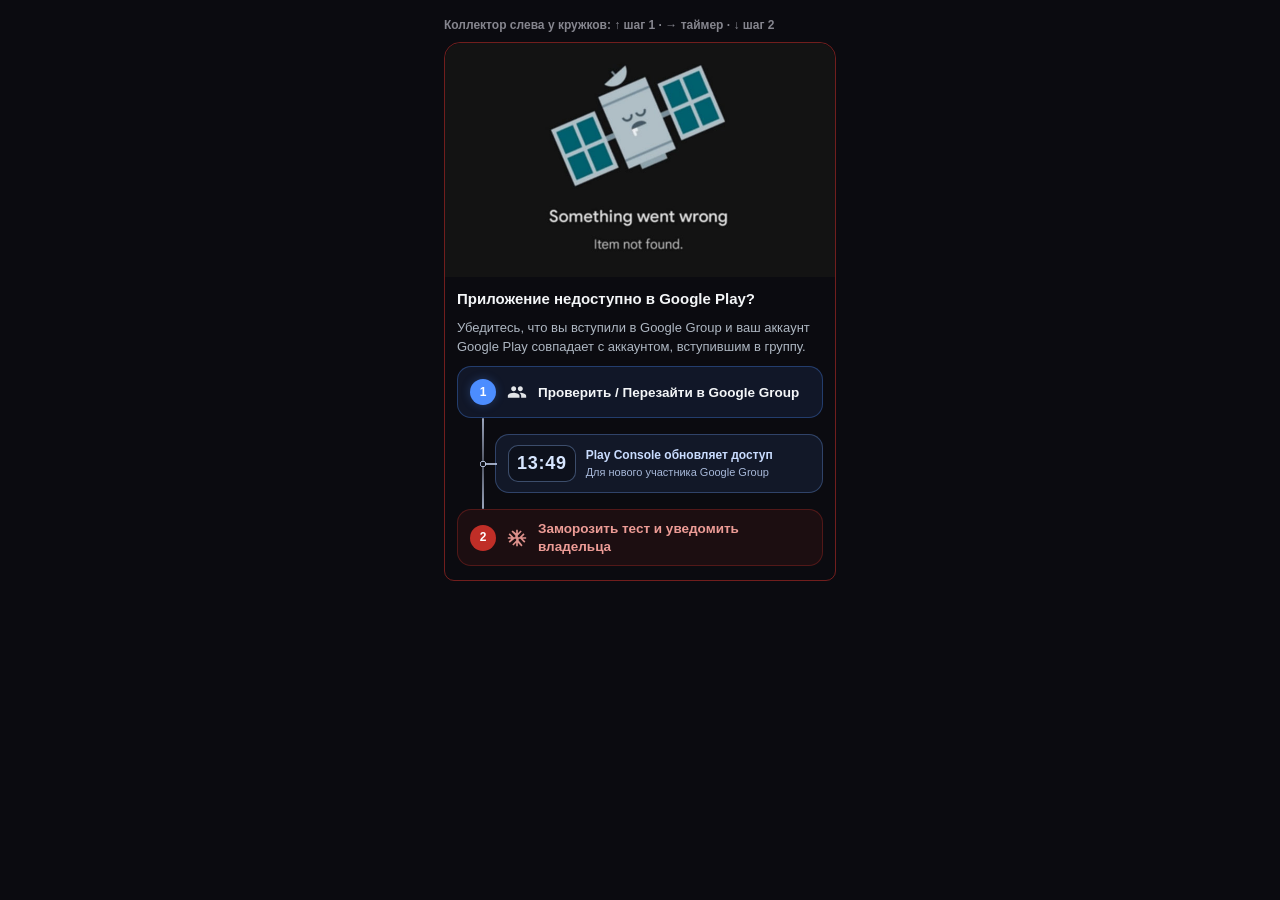
==== _preview-access-rail.html @ 0bf1c8b8 "убрали баг ошибки доступа платки. Механика заморозки не изменилась: кнопку по-прежнему можно нажать," ====
<!DOCTYPE html>
<html lang="ru">
<head>
<meta charset="utf-8">
<meta name="viewport" content="width=device-width, initial-scale=1">
<title>Access rail — collector</title>
<link rel="stylesheet" href="./css/tokens.css">
<link rel="stylesheet" href="./css/base.css">
<link rel="stylesheet" href="./styles.css">
<link rel="stylesheet" href="./css/default-group.css?v=20261126-apstep-collector-v1">
<style>
  :root { color-scheme: dark; }
  body {
    margin: 0;
    padding: 18px 14px 40px;
    background: #0b0b10;
    color: var(--text-color, #f2f2f7);
    font-family: -apple-system, BlinkMacSystemFont, "Segoe UI", Roboto, sans-serif;
  }
  .frame { width: min(392px, 100%); margin: 0 auto; }
  .caption {
    margin: 0 0 10px;
    color: rgba(235, 235, 245, 0.55);
    font-size: 12px;
    font-weight: 600;
  }
  .access-problem-panel {
    max-height: none !important;
    opacity: 1 !important;
    pointer-events: auto !important;
    margin-top: 0 !important;
    border-color: rgba(255, 59, 48, 0.42) !important;
  }
</style>
</head>
<body>
  <div class="frame">
    <p class="caption">Коллектор слева у кружков: ↑ шаг 1 · → таймер · ↓ шаг 2</p>
    <div class="access-problem-panel is-open">
      <img class="access-problem-panel__image" src="./images/SomethingWentWrong.jpg" alt="">
      <div class="access-problem-panel__body">
        <div class="access-problem-panel__title">Приложение недоступно в Google Play?</div>
        <div class="access-problem-panel__hint">Убедитесь, что вы вступили в Google Group и ваш аккаунт Google Play совпадает с аккаунтом, вступившим в группу.</div>
        <div class="apstep-flow">
          <div class="apstep">
            <button type="button" class="apstep__row apstep__row--group">
              <span class="apstep__num">1</span>
              <span class="apstep__glyph" aria-hidden="true">
                <svg class="apstep__icon" viewBox="0 0 24 24"><path fill="currentColor" d="M16 11c1.66 0 2.99-1.34 2.99-3S17.66 5 16 5s-3 1.34-3 3 1.34 3 3 3zm-8 0c1.66 0 2.99-1.34 2.99-3S9.66 5 8 5 5 6.34 5 8s1.34 3 3 3zm0 2c-2.33 0-7 1.17-7 3.5V19h14v-2.5c0-2.33-4.67-3.5-7-3.5zm8 0c-.29 0-.62.02-.97.05 1.16.84 1.97 1.97 1.97 3.45V19h6v-2.5c0-2.33-4.67-3.5-7-3.5z"/></svg>
              </span>
              <span class="apstep__label">Проверить / Перезайти в Google Group</span>
            </button>
          </div>
          <div class="access-problem-wait">
            <div class="access-problem-wait__clock">13:49</div>
            <div class="access-problem-wait__copy">
              <strong>Play Console обновляет доступ</strong>
              <span>Для нового участника Google Group</span>
            </div>
          </div>
          <div class="apstep">
            <button type="button" class="apstep__row apstep__row--freeze">
              <span class="apstep__num">2</span>
              <span class="apstep__glyph" aria-hidden="true">
                <svg class="apstep__icon" viewBox="0 0 24 24"><path fill="currentColor" d="M22 11h-4.17l3.24-3.24-1.41-1.42L15 11h-2V9l4.66-4.66-1.42-1.41L13 6.17V2h-2v4.17L6.76 2.93 5.34 4.34 10 9v2H8L3.34 6.34 1.93 7.76 5.17 11H1v2h4.17l-3.24 3.24 1.41 1.42L9 13h2v2l-4.66 4.66 1.42 1.41L11 17.83V22h2v-4.17l4.24 4.24 1.42-1.41L14 15v-2h2l4.66 4.66 1.41-1.42L18.83 13H23v-2z"/></svg>
              </span>
              <span class="apstep__label">Заморозить тест и уведомить владельца</span>
            </button>
          </div>
        </div>
      </div>
    </div>
  </div>
</body>
</html>
---- css/tokens.css ----
:root {
    color-scheme: dark;

    /* =========================================================
       MODERN PREMIUM — SEMANTIC TOKEN LAYER (single source of truth)
       Step 1: tokens only. Components still consume legacy aliases
       (defined at the bottom of this block) and migrate gradually.
       ========================================================= */

    /* --- Neutral base: backgrounds & elevation --- */
    --bg-app: #0E1116;          /* root background (body, overlays base) */
    --bg-surface-1: #161A21;    /* default cards / panels / list items */
    --bg-surface-2: #1D222B;    /* raised: modals, inputs, popovers, sheets */
    --bg-surface-3: #262C37;    /* highest: dropdowns, active/hover rows */
    --bg-nav: #10131A;          /* bottom nav (subtly below app bg) */
    --bg-surface-muted: rgba(142, 142, 147, 0.12);  /* muted grey surface for controls, card headers, disabled states */

    /* --- Borders --- */
    --border-subtle: rgba(255, 255, 255, 0.07);  /* hairlines, dividers */
    --border-strong: rgba(255, 255, 255, 0.14);  /* inputs, segmented, buttons */

    /* --- Text --- */
    --text-primary: #F4F6F8;    /* titles, key values */
    --text-secondary: #AEB7C2;  /* body, descriptions */
    --text-tertiary: #717C89;   /* meta, captions, placeholders, disabled */
    --text-on-accent: #FFFFFF;  /* text/icon on filled accent/status */
    --text-on-warning: #0E1116; /* dark text on bright warning fill */

    /* --- Accent: the single action color --- */
    --accent-primary: #4C8DFF;
    --accent-primary-hover: #3B7BEF;
    --accent-primary-surface: rgba(76, 141, 255, 0.12); /* tinted action zones */
    --accent-primary-border: rgba(76, 141, 255, 0.24);

    /* --- Status: success (positive / complete / safe) --- */
    --success: #30D158;
    --success-surface: rgba(48, 209, 88, 0.12);
    --success-border: rgba(48, 209, 88, 0.24);

    /* --- Status: warning (attention / time pressure / grant & reward) --- */
    --warning: #FFB020;
    --warning-surface: rgba(255, 176, 32, 0.12);
    --warning-border: rgba(255, 176, 32, 0.24);

    /* --- Status: danger (destructive / blocked / late / error) --- */
    --danger: #FF5A5F;
    --danger-surface: rgba(255, 90, 95, 0.12);
    --danger-border: rgba(255, 90, 95, 0.24);

    /* --- Extended meaning: security (protection / reliability / trust ONLY) --- */
    --security: #38B6E6;
    --security-surface: rgba(56, 182, 230, 0.12);
    --security-border: rgba(56, 182, 230, 0.24);

    /* --- Extended meaning: reward (contracts / economy / $BUST ONLY) --- */
    --reward: #A07BFF;
    --reward-hover: #8B68F0;
    --reward-surface: rgba(160, 123, 255, 0.12);
    --reward-border: rgba(160, 123, 255, 0.24);

    /* --- Extended meaning: info-alt (external tracking / source / secondary info ONLY) --- */
    --info-alt: #2DD4BF;
    --info-alt-surface: rgba(45, 212, 191, 0.12);
    --info-alt-border: rgba(45, 212, 191, 0.24);

    /* =========================================================
       LEGACY ALIASES — TEMPORARY.
       Keep existing component styles working while they migrate
       to the semantic tokens above. Remove after migration (step 6).
       ========================================================= */
    --bg-color: var(--bg-app);
    --text-color: var(--text-primary);
    --hint-color: var(--text-secondary);
    --link-color: var(--accent-primary);
    --button-color: var(--accent-primary);
    --button-text-color: var(--text-on-accent);
    --secondary-bg-color: var(--bg-surface-1);
    --nav-bg-color: var(--bg-nav);
    --border-color: var(--border-strong);

    --success-color: var(--success);
    --warning-color: var(--warning);
    --warning-text-color: var(--text-on-warning);

    /* Previously phantom (referenced but never defined) — now resolved */
    /* tune 1: map to border-strong (not accent) so .horizontal-card keeps a
       neutral edge instead of a surprise blue outline until component cleanup */
    --accent-color: var(--border-strong);
    --card-bg: var(--bg-surface-1);
    --destructive-color: var(--danger);

    /* =========================================================
       PROJECT-CARD STAGE ALIASES (aliases over role tokens)
       Stage colors are maximally distinct: green / cyan-blue / amber
       ========================================================= */
    --stage-active:           var(--success);
    --stage-active-surface:   var(--success-surface);
    --stage-active-border:    var(--success-border);

    --stage-protection:         var(--security);
    --stage-protection-surface: var(--security-surface);
    --stage-protection-border:  var(--security-border);

    --stage-buffer:           var(--warning);
    --stage-buffer-surface:   var(--warning-surface);
    --stage-buffer-border:    var(--warning-border);
}
---- css/base.css ----
* {
    box-sizing: border-box;
    -webkit-tap-highlight-color: transparent;
}

body {
    font-family: -apple-system, BlinkMacSystemFont, 'Segoe UI', Roboto, Helvetica, Arial, sans-serif;
    background-color: var(--bg-color);
    color: var(--text-color);
    margin: 0;
    padding: 0;
    padding-bottom: calc(80px + env(safe-area-inset-bottom, 0px));
    overflow-x: hidden;
}

h1, h2, h3 { margin: 0 0 12px 0; }
p { margin: 0 0 12px 0; color: var(--hint-color); font-size: 14px; }

.container { padding: 16px; }
.tab-content { display: none; animation: fadeIn 0.3s ease; }
.tab-content.active { display: block; }

.visually-hidden {
    position: absolute;
    width: 1px;
    height: 1px;
    padding: 0;
    margin: -1px;
    overflow: hidden;
    clip: rect(0, 0, 0, 0);
    white-space: nowrap;
    border: 0;
}

@keyframes fadeIn {
    from { opacity: 0; transform: translateY(10px); }
    to { opacity: 1; transform: translateY(0); }
}
/* Google Translate suppression */
.goog-te-banner-frame.skiptranslate,
iframe.skiptranslate,
#goog-gt-tt,
.goog-tooltip,
.goog-text-highlight {
    display: none !important;
}
.goog-text-highlight {
    background-color: transparent !important;
    box-shadow: none !important;
}
body {
    position: relative !important;
    top: 0 !important;
}
html {
    top: 0 !important;
}
.goog-te-gadget-simple { display: none !important; }

/* Aggressive Google Translate suppression */
.goog-te-gadget,
.goog-te-banner,
.goog-te-balloon-frame,
.goog-te-menu-frame,
#goog-gt-votingDiv,
#goog-gt-votingPane,
div[id^="goog-gt-"],
div[class*="goog-te-"],
iframe.goog-te-banner-frame,
.VIpgJd-ZVi9od-ORHb-OEVmcd,
.VIpgJd-ZVi9od-aZ2wEe-wOHMyf {
    display: none !important;
    visibility: hidden !important;
    height: 0 !important;
    width: 0 !important;
    overflow: hidden !important;
    position: absolute !important;
    pointer-events: none !important;
}

.goog-logo-link { display: none !important; }
---- styles.css ----
.card {
    background: rgba(28, 28, 30, 0.6);
    backdrop-filter: blur(16px);
    -webkit-backdrop-filter: blur(16px);
    border: 1px solid var(--border-subtle);
    box-shadow: 0 8px 32px rgba(0, 0, 0, 0.2);
    border-radius: 16px;
    padding: 16px;
    margin-bottom: 16px;
    transition: all 0.4s cubic-bezier(0.25, 0.8, 0.25, 1);
    transform-origin: top center;
    opacity: 1;
    position: relative;
    overflow: hidden;
}

.card.removing {
    pointer-events: none;
}

/* ── Clean, smooth card exit ── */
.card.card-exit-collapsing {
    pointer-events: none;
    overflow: hidden;
    transition: max-height 0.32s cubic-bezier(0.2, 0, 0, 1),
                opacity 0.28s ease,
                transform 0.32s cubic-bezier(0.2, 0, 0, 1),
                margin-bottom 0.32s cubic-bezier(0.2, 0, 0, 1),
                padding-top 0.32s cubic-bezier(0.2, 0, 0, 1),
                padding-bottom 0.32s cubic-bezier(0.2, 0, 0, 1),
                border-width 0.32s cubic-bezier(0.2, 0, 0, 1);
}

.card.card-exit-collapsed {
    opacity: 0;
    transform: scale(0.97) translateY(-4px);
    max-height: 0 !important;
    margin-bottom: 0 !important;
    padding-top: 0 !important;
    padding-bottom: 0 !important;
    border-width: 0 !important;
}

.card-header {
    display: flex;
    align-items: center;
    padding: 10px 12px;
    border-radius: 12px;
    background: var(--bg-surface-muted);
    margin-bottom: 12px;
    min-width: 0;
}

.card.card-inactive .card-header .avatar,
.card.card-inactive .card-header .card-info,
.card.card-inactive .card-header .project-header-actions {
    opacity: 0.5;
    filter: grayscale(100%);
}

.project-header-actions {
    margin-left: auto;
    display: flex;
    align-items: center;
    position: relative;
    gap: 8px;
    flex-shrink: 0;
}

.project-icon-btn {
    width: 36px;
    height: 36px;
    font-size: 16px;
    border: none;
    border-radius: 10px;
    cursor: pointer;
    display: inline-flex;
    align-items: center;
    justify-content: center;
    background: transparent;
}

.project-icon-btn__glyph {
    width: 20px;
    height: 20px;
    display: block;
    color: var(--text-tertiary);
    transition: color 0.16s ease, transform 0.16s ease;
}

.project-icon-btn:active .project-icon-btn__glyph {
    color: var(--text-secondary);
    transform: rotate(32deg);
}

.project-icon-btn.eye-on {
    background: var(--success-surface);
    color: var(--success);
}

.project-icon-btn.eye-off {
    background: var(--bg-surface-muted);
    color: var(--hint-color);
}

.project-icon-btn.eye-locked {
    background: var(--danger-surface);
    color: var(--danger);
}

.avatar {
    width: 48px;
    height: 48px;
    border-radius: 50%;
    display: flex;
    align-items: center;
    justify-content: center;
    font-size: 20px;
    font-weight: bold;
    color: white;
    margin-right: 12px;
    flex-shrink: 0;
}

.card-info {
    flex: 1 1 0%;
    min-width: 0;
    overflow: hidden;
}

.card-title {
    font-size: 16px;
    font-weight: 600;
    min-width: 0;
    max-width: 100%;
    white-space: nowrap;
    overflow: hidden;
    text-overflow: ellipsis;
}

.card-subtitle {
    font-size: 13px;
    color: var(--hint-color);
    min-width: 0;
    max-width: 100%;
    white-space: nowrap;
    overflow: hidden;
    text-overflow: ellipsis;
    margin-top: 2px;
}

.card-subtitle--chips {
    display: flex;
    align-items: center;
    gap: 6px;
    flex-wrap: wrap;
    white-space: normal;
    overflow: visible;
    text-overflow: unset;
}

.pc-subtitle-flags {
    font-size: 11px;
    font-weight: 500;
    color: var(--text-tertiary, var(--hint-color));
    opacity: 0.62;
}

.pc-subtitle-chips {
    display: inline-flex;
    flex-wrap: wrap;
    align-items: center;
    gap: 6px;
    max-width: 100%;
}

.pc-subtitle-chip {
    display: inline-flex;
    align-items: center;
    gap: 5px;
    max-width: 100%;
    padding: 3px 8px;
    border-radius: 999px;
    font-size: 11px;
    font-weight: 600;
    line-height: 1.25;
    color: var(--text-secondary, #AEB7C2);
    background: rgba(255, 255, 255, 0.04);
    border: 1px solid rgba(255, 255, 255, 0.09);
    white-space: nowrap;
}

.pc-subtitle-chip__label {
    color: var(--text-tertiary, #717C89);
    font-weight: 600;
}

.pc-subtitle-chip__state {
    display: inline-flex;
    align-items: center;
    justify-content: center;
    min-width: 0;
    padding: 0;
    margin: 0;
    border: 0;
    background: transparent;
    color: #c9d3e3;
    font: inherit;
    font-weight: 750;
    line-height: 1.2;
    appearance: none;
    -webkit-appearance: none;
}

.pc-subtitle-chip--reviews {
    appearance: none;
    -webkit-appearance: none;
}

button.pc-subtitle-chip--reviews {
    font: inherit;
    margin: 0;
    min-height: 0;
    cursor: pointer;
}

button.pc-subtitle-chip--reviews:active {
    transform: scale(0.97);
}

.pc-subtitle-chip--reviews.is-on {
    border-color: rgba(76, 141, 255, 0.22);
    background: rgba(76, 141, 255, 0.07);
}

.pc-subtitle-chip--reviews.is-on .pc-subtitle-chip__state {
    color: #9fc0ff;
}

.pc-subtitle-chip--reviews.is-off .pc-subtitle-chip__state {
    color: #8b95a5;
}

.pc-subtitle-chip--android {
    border-color: rgba(48, 209, 88, 0.22);
    background: rgba(48, 209, 88, 0.08);
    color: #9fd9b0;
}

.pc-subtitle-chip--email {
    border-color: rgba(255, 159, 10, 0.22);
    background: rgba(255, 159, 10, 0.08);
    color: #f0c48a;
}

.progress-container {
    display: flex;
    align-items: center;
    margin-bottom: 16px;
    font-size: 13px;
    font-family: monospace;
    font-weight: 600;
}

.progress-bar {
    flex-grow: 1;
    height: 8px;
    background-color: var(--bg-surface-muted);
    border-radius: 4px;
    margin-right: 8px;
    overflow: hidden;
}

.progress-fill {
    height: 100%;
    background-color: var(--success-color);
    border-radius: 4px;
    transition: width 0.3s ease;
}

.btn {
    display: flex;
    align-items: center;
    justify-content: center;
    width: 100%;
    padding: 12px;
    border: none;
    border-radius: 12px;
    font-size: 15px;
    font-weight: 600;
    cursor: pointer;
    transition: opacity 0.2s;
    text-decoration: none;
}

.btn:active { opacity: 0.7; }

.btn.is-processing,
.ppc-submit-btn.is-processing {
    display: inline-flex;
    align-items: center;
    justify-content: center;
    gap: 8px;
    pointer-events: none;
    cursor: wait;
    opacity: 1 !important;
}

.btn.is-processing .btn-spinner,
.ppc-submit-btn.is-processing .btn-spinner {
    display: inline-block;
    width: 15px;
    height: 15px;
    border: 2px solid rgba(255, 255, 255, 0.35);
    border-top-color: currentColor;
    border-radius: 50%;
    animation: btnProcessingSpin 0.7s linear infinite;
    flex-shrink: 0;
}

.btn-primary.is-processing .btn-spinner,
.bounty-app-accept-btn.is-processing .btn-spinner {
    border-color: rgba(255, 255, 255, 0.35);
    border-top-color: #fff;
}

.bounty-app-reject-btn.is-processing .btn-spinner {
    border-color: rgba(142, 142, 147, 0.28);
    border-top-color: var(--hint-color, #8e8e93);
}

@keyframes btnProcessingSpin {
    to { transform: rotate(360deg); }
}

@media (prefers-reduced-motion: reduce) {
    .btn-claim-grant.is-processing .btn-spinner,
    .ppc-submit-btn.is-processing .btn-spinner { animation: none; }
}

.btn-primary { background-color: var(--button-color); color: var(--button-text-color); }
.btn-success { background-color: var(--success-color); color: #fff; }
.btn-warning { background-color: var(--warning-color); color: var(--warning-text-color); }

.action-row {
    display: flex;
    gap: 8px;
}

/* Split button for checkin confirm */
.split-btn-group {
    display: flex;
    gap: 0;
    flex: 2;
}
.split-btn-main {
    flex: 1;
    border-radius: 12px 0 0 12px !important;
    border-right: 1px solid rgba(255, 255, 255, 0.2) !important;
}
.split-btn-options {
    width: 48px;
    flex-shrink: 0;
    border-radius: 0 12px 12px 0 !important;
    padding: 0 !important;
    font-size: 18px;
    min-width: 48px;
}

.btn-icon {
    width: 44px;
    height: 44px;
    border-radius: 12px;
    border: none;
    background-color: var(--secondary-bg-color);
    color: var(--text-color);
    display: flex;
    align-items: center;
    justify-content: center;
    font-size: 20px;
    flex-shrink: 0;
    cursor: pointer;
    text-decoration: none;
    border: 1px solid var(--border-strong);
}

.tester-cta-action-btn:hover,

.info-link-text:hover,

.accordion { margin-top: 24px; border-radius: 16px; overflow: hidden; }

#done-section.accordion {
    border: 1px solid var(--border-strong);
    background: var(--bg-surface-muted);
}

.accordion-header {
    padding: 16px;
    background-color: var(--secondary-bg-color);
    font-weight: 600;
    display: flex;
    justify-content: space-between;
    align-items: center;
    cursor: pointer;
    user-select: none;
}

.accordion-content {
    max-height: 0;
    opacity: 0;
    overflow: hidden;
    padding: 0;
    transition: max-height 0.36s ease, opacity 0.28s ease, padding 0.28s ease;
}

.accordion.active .accordion-content {
    max-height: 5000px;
    opacity: 1;
    padding: 0 0 8px 0;
}

/* Done-today can have many tall cards; 5000px was clipping ~17–18th item. */
#done-section.accordion.active {
    overflow: visible;
}

#done-section.accordion.active .accordion-content.done-today-scroll {
    display: flex;
    flex-direction: column;
    gap: 12px;
    padding: 0 0 calc(24px + env(safe-area-inset-bottom, 0px));
    max-height: none;
    overflow: visible;
}

.accordion-icon {
    transition: transform 0.3s;
    font-size: 12px;
    color: var(--hint-color);
}

.accordion.active .accordion-icon { transform: rotate(180deg); }

.bottom-nav {
    position: fixed;
    bottom: 0;
    left: 0;
    right: 0;
    height: 60px;
    background-color: var(--nav-bg-color);
    display: flex;
    border-top: 1px solid var(--border-strong);
    z-index: 100;
    padding-bottom: env(safe-area-inset-bottom);
}

.nav-item {
    flex: 1;
    display: flex;
    flex-direction: column;
    align-items: center;
    justify-content: center;
    color: var(--hint-color);
    cursor: pointer;
    font-size: 12px;
    font-weight: 500;
    transition: color 0.2s;
}

.nav-item.active { color: var(--link-color); }
.nav-icon { font-size: 24px; margin-bottom: 2px; }

.modal-overlay {
    position: fixed;
    top: 0;
    left: 0;
    right: 0;
    bottom: 0;
    background-color: rgba(0, 0, 0, 0.75);
    display: flex;
    align-items: flex-end;
    opacity: 0;
    pointer-events: none;
    transition: opacity 0.3s cubic-bezier(0.25, 0.8, 0.25, 1);
    z-index: 200;
    will-change: opacity;
    -webkit-backface-visibility: hidden;
    backface-visibility: hidden;
}

#email-testing-modal,
#email-warning-modal,
#edit-unsaved-modal,
#email-collect-modal {
    z-index: 9999 !important;
}

.modal-overlay.active {
    opacity: 1;
    pointer-events: all;
    overflow: hidden;
}

.modal-content {
    background-color: var(--bg-color);
    width: 100%;
    border-radius: 24px 24px 0 0;
    padding: 24px 16px;
    transform: translateY(100%) translateZ(0);
    transition: transform 0.3s cubic-bezier(0.25, 0.8, 0.25, 1);
    max-height: 80vh;
    overflow-x: hidden;
    overflow-y: auto;
    overscroll-behavior: contain;
    padding-bottom: calc(80px + env(safe-area-inset-bottom));
    isolation: isolate;
    will-change: transform;
    -webkit-backface-visibility: hidden;
    backface-visibility: hidden;
}

.modal-overlay.active .modal-content { transform: translateY(0) translateZ(0); }

/* Shared bottom-sheet drag handle for sliding modals */
.sheet-handle,
.dossier-sheet-handle,
.icon-picker-sheet__handle,
.package-conflict-modal__handle {
    width: 36px;
    height: 4px;
    border-radius: 2px;
    background: rgba(255, 255, 255, 0.22);
    margin: 0 auto 14px;
    flex-shrink: 0;
}

.modal-content:not(:has(> .sheet-handle)):not(:has(> .dossier-sheet-handle)):not(:has(> .icon-picker-sheet__handle)):not(:has(> .package-conflict-modal__handle))::before {
    content: '';
    display: block;
    width: 36px;
    height: 4px;
    border-radius: 2px;
    background: rgba(255, 255, 255, 0.22);
    margin: 0 auto 14px;
    flex-shrink: 0;
}

/* Non-bottom-sheet overlays should not get a handle */
.centered-popup-overlay .modal-content::before,
.image-zoom-overlay .modal-content::before,
#image-zoom-modal .modal-content::before,
#karma-select-popup .modal-content::before,
.guest-claim-status-modal .modal-content::before,
#project-lifecycle-modal .modal-content::before,
#project-coverage-modal .modal-content::before,
#coverage-screenshot-modal .modal-content::before,
#project-feedback-modal .modal-content::before,
#testing-control-modal .modal-content::before,
#contributor-dossier-modal .modal-content::before,
.pc-dossier-sheet::before,
#screenshot-boost-modal .modal-content::before,
.screenshot-boost-modal .modal-content::before {
    content: none !important;
    display: none !important;
}

/* Centered popups must keep all four rounded corners (modal-content defaults to sheet). */
.centered-popup-overlay .modal-content.centered-popup,
#karma-select-popup .modal-content {
    width: 92%;
    max-width: 420px;
    margin: auto;
    border-radius: 20px;
    padding: 20px;
    padding-bottom: 20px;
    max-height: min(80vh, 640px);
    transform: scale(0.94);
    overflow: hidden;
}

.centered-popup-overlay.active .modal-content.centered-popup,
#karma-select-popup.active .modal-content {
    transform: scale(1);
}

#karma-select-popup,
#karma-select-popup.modal-overlay,
#karma-distribution-modal,
#karma-distribution-modal.modal-overlay {
    z-index: 1200;
}

.form-group { margin-bottom: 20px; }

.form-label {
    display: block;
    margin-bottom: 8px;
    font-size: 15px;
    font-weight: 500;
    color: var(--hint-color);
}

.form-input {
    width: 100%;
    padding: 14px;
    border-radius: 12px;
    border: 1px solid rgba(142, 142, 147, 0.3);
    background-color: var(--bg-surface-muted);
    color: var(--text-color);
    font-size: 16px;
    outline: none;
}

.form-input:focus {
    border-color: var(--link-color);
    background-color: var(--bg-surface-muted);
}

.form-hint {
    font-size: 13px;
    color: var(--hint-color);
    margin-bottom: 8px;
    margin-top: -4px;
    line-height: 1.4;
}

.form-hint.play-link-tip {
    margin-top: 8px;
    margin-bottom: 0;
    display: block;
}

.manual-external-day-shell {
    display: flex;
    flex-direction: column;
    gap: 10px;
}

.manual-external-group-hint {
    margin-top: 8px;
    margin-bottom: 0;
}

.manual-external-day-value {
    align-self: flex-start;
    min-width: 40px;
    padding: 6px 12px;
    border-radius: 999px;
    background: rgba(10, 132, 255, 0.12);
    border: 1px solid rgba(10, 132, 255, 0.28);
    color: var(--text-color);
    font-size: 14px;
    font-weight: 700;
    text-align: center;
}

.manual-external-day-track {
    --manual-external-track-height: 6px;
    --manual-external-thumb-size: 18px;
    position: relative;
    padding: calc((var(--manual-external-thumb-size) - var(--manual-external-track-height)) / 2) 0;
}

.manual-external-day-line {
    position: absolute;
    left: 0;
    right: 0;
    top: 50%;
    height: var(--manual-external-track-height);
    transform: translateY(-50%);
    border-radius: 999px;
    background: linear-gradient(90deg, rgba(10, 132, 255, 0.85), rgba(64, 200, 224, 0.85));
}

.manual-external-day-dots {
    position: absolute;
    left: 2px;
    right: 2px;
    top: 50%;
    transform: translateY(-50%);
    display: flex;
    justify-content: space-between;
    align-items: center;
    pointer-events: none;
}

.manual-external-day-dot {
    width: 8px;
    height: 8px;
    border-radius: 50%;
    background: rgba(255, 255, 255, 0.32);
    box-shadow: 0 0 0 2px rgba(11, 15, 22, 0.32);
}

.manual-external-day-dot.is-active {
    background: #ffffff;
    box-shadow: 0 0 0 2px rgba(10, 132, 255, 0.28);
}

.manual-external-day-range {
    -webkit-appearance: none;
    appearance: none;
    width: 100%;
    height: var(--manual-external-track-height);
    border-radius: 999px;
    background: transparent;
    outline: none;
    position: relative;
    z-index: 1;
}

.manual-external-day-range::-webkit-slider-thumb {
    -webkit-appearance: none;
    appearance: none;
    width: var(--manual-external-thumb-size);
    height: var(--manual-external-thumb-size);
    margin-top: calc((var(--manual-external-thumb-size) - var(--manual-external-track-height)) / -2);
    border-radius: 50%;
    border: 2px solid rgba(10, 132, 255, 0.85);
    background: #fff;
    box-shadow: 0 2px 8px rgba(0, 0, 0, 0.25);
    cursor: pointer;
}

.manual-external-day-range::-moz-range-thumb {
    appearance: none;
    width: var(--manual-external-thumb-size);
    height: var(--manual-external-thumb-size);
    border-radius: 50%;
    border: 2px solid rgba(10, 132, 255, 0.85);
    transform: translateY(calc((var(--manual-external-thumb-size) - var(--manual-external-track-height)) / -2));
    box-sizing: border-box;
    background: #fff;
    box-shadow: 0 2px 8px rgba(0, 0, 0, 0.25);
    cursor: pointer;
}

.manual-external-mutual-block {
    display: flex;
    flex-direction: column;
    gap: 10px;
    padding: 14px;
    border-radius: 16px;
    background: linear-gradient(180deg, var(--border-subtle), var(--border-subtle));
    border: 1px solid var(--border-subtle);
    box-shadow: inset 0 1px 0 var(--border-subtle);
}

.manual-external-check {
    display: flex;
    align-items: flex-start;
    gap: 10px;
    padding: 0;
    border-radius: 0;
    background: transparent;
    border: 0;
    cursor: pointer;
}

.manual-external-check input {
    margin-top: 3px;
}

.manual-external-check-text {
    font-size: 14px;
    line-height: 1.45;
    color: var(--text-color);
}

.manual-external-mutual-note {
    margin: 0;
    padding-left: 30px;
}

#manual-external-linked-project-group {
    margin-bottom: 0;
}

#manual-external-linked-project-group.is-hidden {
    display: none;
}


.manual-external-day-range::-moz-range-track {
    height: var(--manual-external-track-height);
    background: transparent;
    border: none;
}

.manual-external-day-range::-webkit-slider-runnable-track {
    height: var(--manual-external-track-height);
    background: transparent;
    border: none;
}

.manual-external-modal-actions {
    display: flex;
    gap: 8px;
    margin-top: 12px;
}

.manual-external-modal-actions .btn {
    flex: 1 1 0;
}

.copyable-email {
    color: var(--link-color);
    cursor: pointer;
    font-weight: 500;
    transition: opacity 0.2s;
}

.copyable-email:active {
    opacity: 0.6;
}

.zoomable-img {
    cursor: zoom-in;
}

.image-zoom-overlay {
    align-items: center;
    z-index: 10002;
}

.image-zoom-content {
    width: min(96vw, 980px);
    max-height: 92vh;
    border-radius: 16px;
    overflow: hidden;
    background: transparent;
    padding: 0;
    transform: none;
}

.image-zoom-overlay.active .image-zoom-content {
    transform: none;
}

.empty-icon {
    font-size: 48px;
    margin-bottom: 16px;
}

.seg-control {
    display: flex;
    border-radius: 8px;
    overflow: hidden;
    border: 1px solid rgba(142, 142, 147, 0.3);
    margin-bottom: 8px;
}

#group-seg-control,
#edit-group-seg-control {
    gap: 3px;
    padding: 3px;
    border: none;
    border-radius: 10px;
    background: var(--bg-surface-muted);
    overflow: visible;
}

#group-seg-control .seg-btn,
#edit-group-seg-control .seg-btn {
    background: transparent;
    color: rgba(255, 255, 255, 0.55);
    border-radius: 8px;
    box-shadow: none;
}

#group-seg-control .seg-btn.active,
#edit-group-seg-control .seg-btn.active {
    background: var(--border-strong);
    color: var(--text-color);
    box-shadow: 0 1px 4px rgba(0, 0, 0, 0.28);
}

.seg-btn {
    flex: 1;
    padding: 8px;
    border: none;
    font-size: 14px;
    font-weight: 500;
    background: var(--secondary-bg-color);
    color: var(--hint-color);
    cursor: pointer;
    transition: background 0.2s, color 0.2s, box-shadow 0.2s;
    text-align: center;
    border-radius: 8px;
}

.seg-btn.active {
    background: var(--button-color);
    color: var(--button-text-color);
}

body {
    top: 0 !important;
}

.goog-te-banner-frame.skiptranslate,
iframe.skiptranslate,
#goog-gt-tt,
.goog-tooltip,
.goog-text-highlight {
    display: none !important;
}

.goog-text-highlight {
    background-color: transparent !important;
    box-shadow: none !important;
}


/* Aggressive Google Translate suppression */
.goog-te-gadget,
.goog-te-banner,
.goog-logo-link,
.goog-te-balloon-frame,
.goog-te-menu-frame,
#goog-gt-votingDiv,
#goog-gt-votingPane,
div[id^="goog-gt-"],
div[class*="goog-te-"],
iframe.goog-te-banner-frame,
.VIpgJd-ZVi9od-ORHb-OEVmcd,
.VIpgJd-ZVi9od-aZ2wEe-wOHMyf {
    display: none !important;
    visibility: hidden !important;
    height: 0 !important;
    width: 0 !important;
    overflow: hidden !important;
    position: absolute !important;
    pointer-events: none !important;
}

html {
    top: 0 !important;
}

body {
    position: relative !important;
    top: 0 !important;
}

.segmented-control {
    display: flex;
    width: 100%;
    background: var(--border-subtle);
    padding: 4px;
    border-radius: 12px;
    gap: 4px;
}

.segmented-control .seg-btn {
    background: transparent;
    color: var(--hint-color);
}

.segmented-control .seg-btn.active {
    background: var(--button-color);
    color: var(--button-text-color);
    box-shadow: 0 6px 16px rgba(51, 144, 236, 0.25);
}

.form-surface {
    background: var(--bg-surface-muted);
    border: 1px solid var(--border-strong);
    border-radius: 16px;
    padding: 14px;
}

.form-section-title {
    font-size: 14px;
    font-weight: 700;
    margin-bottom: 8px;
    color: var(--text-color);
}

.reveal-panel {
    max-height: 0;
    opacity: 0;
    overflow: hidden;
    transform: translateY(-8px);
    transition: max-height 0.28s ease, opacity 0.2s ease, transform 0.28s ease, margin-bottom 0.28s ease;
    margin-bottom: 0;
}

.reveal-panel.active {
    max-height: 600px;
    opacity: 1;
    transform: translateY(0);
    margin-bottom: 16px;
}

/* ── Progressive disclosure stages (Add Project) ───────────── */
.stage-panel {
    max-height: 0;
    opacity: 0;
    overflow: hidden;
    transform: translateY(-6px);
    transition: max-height 0.65s ease, opacity 0.5s ease, transform 0.65s ease;
}

.stage-panel.active {
    max-height: 4000px;
    opacity: 1;
    transform: translateY(0);
}

/* Email address box + copy */
.setup-email-box {
    display: flex;
    align-items: center;
    gap: 10px;
    background: var(--secondary-bg-color);
    padding: 14px;
    border-radius: 12px;
    border: 1px solid var(--border-strong);
}

.setup-email-address {
    flex: 1;
    font-size: 15px;
    font-weight: 600;
    color: var(--link-color);
    word-break: break-all;
    cursor: pointer;
}

.setup-email-copy {
    width: 40px;
    height: 40px;
    font-size: 18px;
}

.setup-email-copy.is-done {
    color: var(--success);
    background: var(--success-surface);
    border: 1px solid rgba(52, 199, 89, 0.38);
}

.setup-pulse-accent {
    animation: setup-accent-pulse 2s ease-in-out infinite;
}
    max-height: 0;
    opacity: 0;
    overflow: hidden;
    transform: translateY(-4px);
    transition: max-height 0.42s ease, opacity 0.32s ease, transform 0.42s ease;
}

.setup-reveal.is-open {
    max-height: 1200px;
    opacity: 1;
    transform: translateY(0);
}

.setup-note {
    font-size: 13px;
    line-height: 1.5;
    color: var(--text-color);
    background: rgba(255, 204, 0, 0.10);
    border-left: 3px solid var(--warning-color);
    padding: 10px 12px;
    border-radius: 8px;
    margin-top: 10px;
}

.setup-note b { color: var(--text-color); }

/* Play Console CTA + attached guide (visually separate blocks) */
.setup-console-block {
    margin-top: 14px;
    display: flex;
    flex-direction: column;
    gap: 10px;
}

.setup-console-btn {
    width: 100%;
    border-radius: 12px;
    text-align: center;
    display: block;
    box-shadow: 0 6px 16px rgba(51, 144, 236, 0.28);
}

.setup-console-btn.is-opened {
    box-shadow: 0 6px 16px rgba(52, 199, 89, 0.22);
    background: var(--success-surface);
    color: var(--success);
    border: 1px solid rgba(52, 199, 89, 0.36);
}

.setup-guide {
    border: 1px solid rgba(142, 142, 147, 0.22);
    border-radius: 12px;
    background: var(--bg-surface-muted);
    overflow: hidden;
}

.setup-accordion {
    border: none;
}

.setup-accordion-head {
    width: 100%;
    display: flex;
    align-items: center;
    justify-content: space-between;
    gap: 10px;
    background: var(--bg-surface-muted);
    border: none;
    color: var(--link-color);
    font-size: 13px;
    font-weight: 600;
    padding: 12px 14px;
    cursor: pointer;
    text-align: left;
}

.setup-accordion-arrow {
    transition: transform 0.25s ease;
    color: var(--hint-color);
    font-size: 12px;
}

.setup-accordion.open .setup-accordion-arrow {
    transform: rotate(180deg);
}

.setup-accordion-content {
    max-height: 0;
    overflow: hidden;
    opacity: 0;
    transition: max-height 0.55s ease, opacity 0.45s ease;
}

.setup-accordion-panel {
    max-height: 0;
    overflow: hidden;
    opacity: 0;
    transition: max-height 0.55s ease, opacity 0.45s ease;
}

.setup-accordion.open .setup-accordion-content {
    max-height: 3000px;
    opacity: 1;
}

.setup-accordion.open .setup-accordion-panel {
    max-height: 3000px;
    opacity: 1;
}

.group-setup-card {
    margin-top: 8px;
    padding: 14px;
    border-radius: 14px;
    border: 1px solid var(--border-strong);
    background: var(--bg-surface-muted);
}

.group-setup-state0-hint {
    font-size: 13px;
    line-height: 1.45;
    color: var(--text-color);
    margin-bottom: 10px;
}

.group-setup-headline {
    font-size: 14px;
    font-weight: 700;
    color: var(--text-color);
    margin-bottom: 0;
}

.group-setup-subtitle {
    font-size: 12px;
    line-height: 1.35;
    color: var(--hint-color);
    margin-bottom: 10px;
}

.setup-email-row {
    display: flex;
    align-items: center;
    gap: 10px;
}

.group-setup-card .setup-email-row .setup-email-address {
    flex: 1;
    min-width: 0;
    padding: 10px 12px;
    border-radius: 10px;
    background: rgba(0, 0, 0, 0.12);
    border: 1px solid var(--border-strong);
}

.group-setup-card .setup-note {
    margin-top: 12px;
}

.group-setup-card .setup-guide-inline .setup-guide {
    border: none;
    background: transparent;
}

.setup-email-box-inputlike {
    background: rgba(0, 0, 0, 0.16);
    border: 1px solid rgba(142, 142, 147, 0.28);
    border-radius: 12px;
    padding: 10px 10px 10px 12px;
}

.setup-action-row {
    display: flex;
    flex-wrap: nowrap;
    gap: 8px;
    margin-top: 8px;
}

.setup-action-row .btn {
    flex: 1;
    min-height: 40px;
    border-radius: 10px;
    font-size: 13px;
    padding: 8px 10px;
}

.setup-help-btn {
    background-color: var(--secondary-bg-color);
    color: var(--text-color);
    border: 1px solid var(--border-strong);
}

.setup-guide-inline {
    margin-top: 8px;
}

.setup-guide-inline .setup-accordion.open .setup-accordion-content,
.setup-guide-inline .setup-accordion.open .setup-accordion-panel {
    padding-top: 10px;
}

.setup-guide-inline .setup-accordion-head {
    display: none;
}

.custom-group-meta {
    display: flex;
    align-items: center;
    gap: 8px;
    margin-bottom: 8px;
}

.setup-step-badge {
    display: inline-flex;
    align-items: center;
    justify-content: center;
    height: 24px;
    padding: 0 10px;
    border-radius: 999px;
    font-size: 11px;
    font-weight: 700;
    color: var(--text-color);
    background: rgba(52, 199, 89, 0.2);
    border: 1px solid rgba(52, 199, 89, 0.35);
}

.setup-checklist {
    opacity: 0.6;
    transition: opacity 0.2s ease;
}

.setup-checklist.unlocked {
    opacity: 1;
}

.setup-checklist.setup-checklist-pulse .checklist-item input[type="checkbox"]:enabled:not(:checked) {
    animation: setup-accent-pulse 2s ease-in-out infinite;
    border-radius: 4px;
    appearance: none;
    -webkit-appearance: none;
    border: 1px solid rgba(255, 255, 255, 0.3);
    background-color: transparent;
    width: 18px;
    height: 18px;
    margin-top: 2px;
    outline: none;
    cursor: pointer;
}
    padding: 12px 14px;
    border-radius: 12px;
    background: rgba(255, 204, 0, 0.12);
    border: 1px solid rgba(255, 204, 0, 0.28);
    color: var(--text-color);
    font-size: 13px;
    line-height: 1.5;
}

.access-view-card {
    border: 1px solid rgba(142, 142, 147, 0.22);
    background: var(--bg-surface-muted);
    border-radius: 14px;
    padding: 12px;
}

.access-view-row {
    display: flex;
    align-items: flex-start;
    justify-content: space-between;
    gap: 10px;
}

.access-view-main {
    min-width: 0;
    flex: 1;
}

.access-view-title {
    font-size: 13px;
    font-weight: 700;
    color: var(--text-color);
}

.access-view-value {
    margin-top: 4px;
    color: var(--link-color);
    font-size: 13px;
    line-height: 1.35;
    word-break: break-all;
}

.access-view-actions {
    flex-shrink: 0;
}

.access-edit-shell {
    margin-top: 2px;
}

.access-edit-cancel {
    width: 100%;
    margin-top: 8px;
    background-color: var(--secondary-bg-color);
    color: var(--text-color);
    border: 1px solid var(--border-strong);
}
    display: flex;
    flex-direction: column;
    gap: 6px;
    padding: 0 14px 16px;
}

.setup-step img {
    width: 100%;
    border-radius: 10px;
    border: 1px solid var(--border-strong);
    background: var(--secondary-bg-color);
    display: block;
}

.setup-step-title {
    font-size: 14px;
    font-weight: 700;
    color: var(--text-color);
}

.setup-step-path {
    font-size: 12px;
    line-height: 1.45;
    color: var(--hint-color);
}

/* Checklist */
.setup-checklist {
    margin-top: 16px;
    display: flex;
    flex-direction: column;
    gap: 12px;
    padding: 14px;
    border-radius: 12px;
    background: var(--bg-surface-muted);
    border: 1px solid var(--border-strong);
}

.setup-checklist-lock {
    font-size: 12px;
    color: var(--hint-color);
    line-height: 1.4;
}

.setup-checklist.unlocked .setup-checklist-lock {
    display: none;
}

.checklist-item input:disabled {
    opacity: 0.4;
    cursor: not-allowed;
}

.checklist-item.is-locked {
    opacity: 0.55;
    cursor: not-allowed;
}

.checklist-item.field-error {
    background: rgba(255, 59, 48, 0.10);
    border-radius: 8px;
    outline: 1px solid rgba(255, 59, 48, 0.5);
    outline-offset: 2px;
}

/* Email mode banner + escape-hatch toggle */
.email-mode-banner {
    display: flex;
    align-items: center;
    justify-content: space-between;
    gap: 8px;
    background: rgba(77, 163, 255, 0.12);
    border: 1px solid rgba(77, 163, 255, 0.3);
    border-radius: 12px;
    padding: 12px 14px;
    margin-top: 12px;
    font-size: 14px;
    font-weight: 600;
    color: var(--text-color);
}

.email-mode-change {
    background: transparent;
    border: none;
    color: var(--link-color);
    font-size: 14px;
    font-weight: 600;
    cursor: pointer;
    flex-shrink: 0;
}

.setup-email-toggle {
    display: block;
    width: 100%;
    margin-top: 16px;
    background: transparent;
    border: none;
    color: var(--hint-color);
    font-size: 13px;
    text-decoration: underline;
    cursor: pointer;
    opacity: 0.75;
    padding: 6px;
}

.setup-email-toggle:active { opacity: 0.5; }

/* Tester email: same box as checkbox, height expands inward */
.add-email-testers-box {
    display: block;
    margin-bottom: 16px;
    overflow: hidden;
    transition: padding 0.35s ease;
}

.add-email-testers-box__toggle {
    margin-bottom: 0;
}

.add-email-testers-expand {
    max-height: 0;
    opacity: 0;
    overflow: hidden;
    padding-left: 30px;
    transition: max-height 0.4s ease, opacity 0.3s ease, margin-top 0.35s ease;
    margin-top: 0;
}

.add-email-testers-box.is-expanded .add-email-testers-expand {
    max-height: 160px;
    opacity: 1;
    margin-top: 12px;
}

.add-email-testers-expand .form-label {
    margin-bottom: 8px;
}

.add-email-testers-expand .form-hint {
    margin-top: 8px;
    margin-bottom: 0;
}

/* Locked Save button + error highlight */
.btn.is-locked {
    opacity: 0.5;
}

.field-error.form-input,
.form-input.field-error {
    border-color: var(--danger) !important;
    background-color: rgba(255, 59, 48, 0.08) !important;
}

.form-inline {
    display: flex;
    gap: 12px;
}

.form-inline .form-group {
    flex: 1;
    min-width: 0;
}

.calc-card {
    margin-top: 12px;
    padding: 12px;
    border-radius: 14px;
    background: linear-gradient(180deg, rgba(51, 144, 236, 0.08), rgba(52, 199, 89, 0.06));
    border: 1px solid rgba(51, 144, 236, 0.16);
}

.calc-title {
    font-size: 13px;
    font-weight: 700;
    color: var(--link-color);
    margin-bottom: 8px;
}

.calc-row {
    display: flex;
    justify-content: space-between;
    align-items: center;
    gap: 12px;
    font-size: 13px;
    padding: 6px 0;
    color: var(--text-color);
}

.calc-row span:last-child {
    font-weight: 700;
    white-space: nowrap;
}

.calc-row.total {
    margin-top: 6px;
    padding-top: 10px;
    border-top: 1px solid var(--border-strong);
    font-size: 14px;
}

.calc-row.muted {
    color: var(--hint-color);
}
    font-size: 12px;
    letter-spacing: 0.2px;
}

input::placeholder,
    position: fixed;
    top: 0;
    left: 0;
    right: 0;
    height: 3px;
    z-index: 1200;
    pointer-events: none;
    background: linear-gradient(90deg, rgba(51,144,236,0), rgba(51,144,236,0.95), rgba(52,199,89,0.85), rgba(51,144,236,0));
    background-size: 220% 100%;
    animation: background-sync-slide 1.15s linear infinite;
    box-shadow: 0 0 16px rgba(51,144,236,0.28);
}

.background-sync-bar.hidden {
    display: none;
}

.nav-icon {
    position: relative;
}

.nav-sync-dot {
    position: absolute;
    top: -2px;
    right: -8px;
    width: 8px;
    height: 8px;
    border-radius: 50%;
    background: var(--success);
    box-shadow: 0 0 0 0 rgba(52,199,89,0.45);
    animation: nav-sync-pulse 1.2s ease-in-out infinite;
}

.nav-sync-dot.hidden {
    display: none;
}
    0% { background-position: 200% 0; }
    100% { background-position: -20% 0; }
}
    text-align: center;
    padding: 32px 16px;
}

.retry-btn {
    display: inline-flex;
    align-items: center;
    gap: 6px;
    padding: 10px 20px;
    border: 1px solid rgba(142, 142, 147, 0.3);
    border-radius: 12px;
    background: var(--secondary-bg-color);
    color: var(--text-color);
    font-size: 15px;
    font-weight: 500;
    cursor: pointer;
}

.retry-btn:active { opacity: 0.7; }

.earn-chip-row {
    display: flex;
    flex-wrap: wrap;
    gap: 8px;
}

.karma-how-list {
    display: flex;
    flex-direction: column;
    gap: 2px;
}

.karma-why-list {
    display: flex;
    flex-direction: column;
    gap: 8px;
    margin: 0;
    padding-left: 18px;
    font-size: 13px;
    line-height: 1.5;
    color: var(--hint-color);
}

.karma-how-group {
    margin: 10px 0 4px;
    font-size: 13px;
    font-weight: 700;
    color: var(--text-color);
}

.karma-how-group:first-child {
    margin-top: 0;
}

.karma-how-row {
    display: flex;
    align-items: flex-start;
    justify-content: space-between;
    gap: 12px;
    font-size: 13px;
    line-height: 1.45;
    color: var(--hint-color);
}

.karma-how-row__label {
    min-width: 0;
    flex: 1;
}

.karma-how-row__value {
    display: inline-flex;
    align-items: center;
    justify-content: flex-end;
    flex: 0 0 auto;
    gap: 4px;
    font-weight: 700;
    color: var(--text-color);
    white-space: nowrap;
}

.karma-how-row__value .karma-yin-icon,
#karma-stats-list .karma-yin-icon {
    margin-left: 2px;
}

.chip-scroll {
    display: flex;
    gap: 8px;
    overflow-x: auto;
    padding: 8px 0;
    -webkit-overflow-scrolling: touch;
    scrollbar-width: none;
}

.chip-scroll::-webkit-scrollbar { display: none; }

.chip {
    flex-shrink: 0;
    padding: 8px 16px;
    border-radius: 20px;
    font-size: 14px;
    background: var(--bg-surface-muted);
    color: var(--text-color);
    cursor: pointer;
    white-space: nowrap;
    border: none;
}

.chip:active { opacity: 0.7; }

.meta-chip {
    display: inline-flex;
    align-items: center;
    gap: 4px;
    padding: 6px 12px;
    border-radius: 16px;
    font-size: 13px;
    font-weight: 600;
    cursor: pointer;
    white-space: nowrap;
    background: var(--bg-surface-muted);
    color: var(--hint-color);
    border: none;
    -webkit-tap-highlight-color: transparent;
    transition: opacity 0.15s;
}

.meta-chip:active { opacity: 0.65; }
.meta-chip.accent-green { background: rgba(52,199,89,0.15); color: var(--success); }
.meta-chip.accent-blue { background: rgba(51,144,236,0.15); color: var(--link-color); }
.meta-chip.accent-yellow { background: rgba(255,204,0,0.15); color: #e6b800; }
.meta-chip.accent-orange { background: rgba(255,149,0,0.15); color: #ff9500; }
.meta-chip.accent-purple { background: var(--reward-surface); color: var(--reward); border: 1px solid var(--reward-border); }
.meta-chip.accent-red { background: rgba(255,59,48,0.15); color: var(--danger); }
.market-access-issue-chip {
    border: 0;
    cursor: pointer;
    font-family: inherit;
    font-size: 13px;
    font-weight: 600;
    line-height: 1.15;
    -webkit-tap-highlight-color: transparent;
}
.meta-chip.accent-protection { background: var(--stage-protection-surface); color: var(--stage-protection); border: 1px solid var(--stage-protection-border); }
.meta-chip.accent-buffer { background: var(--stage-buffer-surface); color: var(--stage-buffer); border: 1px solid var(--stage-buffer-border); }
.meta-chip.meta-chip--sla {
    gap: 5px;
}
.meta-chip .sla-acute-icon {
    width: 14px;
    height: 14px;
    flex-shrink: 0;
    display: block;
}
.meta-chip.meta-chip--sla-fast {
    background: rgba(48, 209, 88, 0.12);
    color: var(--success);
}
.meta-chip.meta-chip--sla-slow {
    background: rgba(255, 90, 95, 0.12);
    color: var(--danger);
}

.dev-instruction {
    margin-top: 10px;
    border-radius: 10px;
    overflow: hidden;
    background: var(--secondary-bg-color);
}

.dev-instruction summary {
    display: flex;
    align-items: center;
    justify-content: space-between;
    padding: 10px 12px;
    font-size: 13px;
    font-weight: 600;
    cursor: pointer;
    user-select: none;
    list-style: none;
    color: var(--text-color);
}

.dev-instruction summary::-webkit-details-marker { display: none; }

.dev-instruction .dev-instruction-body {
    padding: 0 12px 10px;
    font-size: 13px;
    line-height: 1.5;
    color: var(--hint-color);
    white-space: pre-wrap;
    word-break: break-word;
}

.dashboard-block {
    background: linear-gradient(135deg, rgba(51,144,236,0.12) 0%, rgba(52,199,89,0.10) 100%);
    border-radius: 16px;
    padding: 14px 16px;
    margin-bottom: 16px;
}

/* Developer Widget */
.developer-widget {
    background:
        radial-gradient(circle at top left, rgba(119, 174, 255, 0.12), transparent 32%),
        linear-gradient(180deg, rgba(23, 28, 40, 0.88), rgba(17, 20, 30, 0.94));
    backdrop-filter: blur(18px);
    -webkit-backdrop-filter: blur(18px);
    border-radius: 24px;
    padding: 16px;
    margin-bottom: 16px;
    border: 1px solid var(--border-subtle);
    box-shadow: 0 20px 40px rgba(0, 0, 0, 0.22);
}

.developer-widget-kicker {
    font-size: 15px;
    line-height: 1.2;
    font-weight: 800;
    color: var(--text-on-accent);
    margin-bottom: 10px;
}

.developer-widget-header {
    display: block;
    margin-bottom: 14px;
}

.developer-widget-name-line {
    display: flex;
    flex-wrap: wrap;
    align-items: baseline;
    gap: 6px;
}

.developer-widget-name {
    font-size: 15px;
    font-weight: 700;
    color: var(--text-color);
}

.developer-widget-username {
    font-size: 13px;
    color: var(--hint-color);
}

.developer-widget-stats-line {
    margin-top: 4px;
    font-size: 12px;
    line-height: 1.35;
    color: rgba(255,255,255,0.72);
}

.metrics-grid {
    display: grid;
    grid-template-columns: 1fr 1fr;
    gap: 10px;
    margin-top: 16px;
}

.metric-card {
    background: var(--border-subtle);
    border-radius: 18px;
    padding: 14px 14px 16px;
    text-align: left;
    border: 1px solid var(--border-subtle);
    box-shadow: inset 0 1px 0 var(--border-subtle);
}

.metric-card-clickable {
    cursor: pointer;
    transition: transform 0.1s ease, opacity 0.1s ease, background 0.15s ease;
}

.metric-card-clickable:active {
    transform: scale(0.96);
    opacity: 0.8;
}

.metric-card-top {
    display: flex;
    align-items: center;
    justify-content: space-between;
    gap: 8px;
}

.metric-value {
    margin-top: 8px;
    font-size: 16px;
    font-weight: 800;
    color: var(--text-color);
    line-height: 1.3;
}

.metric-label {
    font-size: 11px;
    color: var(--hint-color);
}

.metric-chevron {
    opacity: 0.5;
    color: var(--hint-color);
    font-size: 16px;
}

.metric-value-mark {
    white-space: nowrap;
}

.karma-yin-icon {
    display: inline-block;
    width: 1.05em;
    height: 1.05em;
    vertical-align: -0.18em;
    color: #000000;
    flex: 0 0 auto;
}

.karma-yin-icon--inline {
    width: 1em;
    height: 1em;
}

.karma-yin-icon--lg {
    width: 28px;
    height: 28px;
}

.karma-dist-icon-badge .karma-yin-icon,
.karma-select-icon-badge .karma-yin-icon {
    width: 28px;
    height: 28px;
    vertical-align: middle;
}

#karma-balance-value .karma-yin-icon {
    width: 0.85em;
    height: 0.85em;
    margin-right: 4px;
    vertical-align: -0.12em;
}

.metric-card-success .metric-value {
    color: #52f4b5;
}

.metric-card-gold .metric-value {
    color: #ffd460;
}

.metric-card-primary .metric-value {
    color: #63a1ff;
}

.metric-card-neutral .metric-value {
    color: var(--text-on-accent);
}

.dashboard-row {
    display: flex;
    align-items: center;
    justify-content: space-between;
    margin-bottom: 6px;
}

.dashboard-row:last-child { margin-bottom: 0; }

#karma-stats-list .dashboard-row .dashboard-label:last-child {
    display: inline-flex;
    align-items: center;
    gap: 4px;
    white-space: nowrap;
}

.dashboard-label {
    font-size: 14px;
    color: var(--text-color);
}

.dashboard-title {
    font-size: 16px;
    font-weight: 700;
}

.dashboard-value {
    font-size: 14px;
    font-weight: 700;
}

.pulse-card {
    background: linear-gradient(135deg, rgba(51, 144, 236, 0.12) 0%, rgba(142, 142, 147, 0.12) 100%);
    border: 1px solid rgba(51, 144, 236, 0.28);
    box-shadow: 0 4px 14px rgba(0, 0, 0, 0.08);
    border-radius: 16px;
    padding: 12px;
    margin-top: 12px;
    margin-bottom: 16px;
    transition: all 0.3s cubic-bezier(0.4, 0, 0.2, 1);
}

.pulse-card.ticker-mode {
    padding: 0 10px 0 12px;
    height: 38px;
    display: flex;
    align-items: center;
    overflow: hidden;
}

.pulse-collapsed-view {
    display: flex;
    align-items: center;
    width: 100%;
    height: 100%;
    gap: 10px;
    overflow: hidden;
}

.pulse-badge-link {
    color: var(--link-color);
    padding-right: 8px;
    border-right: 1px solid rgba(120, 120, 128, 0.25);
    display: flex;
    align-items: center;
    justify-content: center;
    height: 18px;
    transition: opacity 0.2s, transform 0.1s;
    flex-shrink: 0;
}

.pulse-badge-link:hover {
    opacity: 0.85;
}

.pulse-badge-link:active {
    transform: scale(0.95);
}

.pulse-badge-tg-img {
    width: 18px;
    height: 18px;
    border-radius: 50%;
    object-fit: cover;
    display: block;
    transition: transform 0.2s;
}

.pulse-badge-link:hover .pulse-badge-tg-img {
    transform: scale(1.1);
}

.pulse-ticker-container {
    flex: 1;
    overflow: hidden;
    position: relative;
    display: flex;
    align-items: center;
    height: 100%;
    cursor: pointer;
    /* Premium visual fade out edges */
    mask-image: linear-gradient(to right, transparent, white 12px, white calc(100% - 12px), transparent);
    -webkit-mask-image: linear-gradient(to right, transparent, white 12px, white calc(100% - 12px), transparent);
}

.pulse-ticker-track {
    display: flex;
    white-space: nowrap;
    align-items: center;
    /* Duration is set in JS from content width to keep constant px/s speed. */
    animation: pulse-marquee 40s linear infinite;
    will-change: transform;
    transform: translate3d(0, 0, 0);
    backface-visibility: hidden;
    perspective: 1000px;
    -webkit-backface-visibility: hidden;
    -webkit-perspective: 1000px;
}

.pulse-ticker-track.paused {
    animation-play-state: paused !important;
}

.pulse-ticker-content {
    display: flex;
    align-items: center;
    flex-shrink: 0;
}

.pulse-ticker-item {
    font-size: 13px;
    color: var(--text-color);
    display: inline-block;
    vertical-align: middle;
}

.pulse-ticker-item a {
    color: var(--link-color);
    text-decoration: none;
    font-weight: 700;
}

.pulse-ticker-time {
    font-size: 11px;
    color: var(--hint-color);
    background: rgba(120, 120, 128, 0.12);
    padding: 2px 5px;
    border-radius: 6px;
    margin-right: 6px;
    font-weight: 500;
}

.pulse-ticker-separator {
    margin: 0 16px;
    color: rgba(120, 120, 128, 0.35);
    font-size: 14px;
    user-select: none;
}

.pulse-expand-btn,
.pulse-collapse-btn {
    background: none;
    border: none;
    padding: 6px;
    color: var(--hint-color);
    cursor: pointer;
    display: flex;
    align-items: center;
    justify-content: center;
    border-radius: 50%;
    transition: background-color 0.2s, color 0.2s, transform 0.1s;
    flex-shrink: 0;
}

.pulse-expand-btn:hover,
.pulse-collapse-btn:hover {
    background-color: rgba(120, 120, 128, 0.15);
    color: var(--link-color);
}

.pulse-expand-btn:active,
.pulse-collapse-btn:active {
    transform: scale(0.92);
}

.pulse-collapse-btn {
    margin-left: auto;
}

@keyframes pulse-marquee {
    0% { transform: translate3d(0, 0, 0); }
    100% { transform: translate3d(-50%, 0, 0); }
}

.pulse-title {
    font-size: 15px;
    font-weight: 700;
    margin-bottom: 10px;
    color: var(--text-color);
}

.events-list {
    display: flex;
    flex-direction: column;
    gap: 10px;
}

.events-list.expanded {
    max-height: 200px;
    overflow-y: auto;
    scrollbar-width: none;
}

.events-list::-webkit-scrollbar { display: none; }

.event-item {
    display: flex;
    align-items: flex-start;
    gap: 8px;
}

.event-text {
    font-size: 13px;
    color: var(--text-color);
    line-height: 1.35;
    flex: 1;
    white-space: pre-line;
}

.event-text a {
    color: var(--link-color);
    text-decoration: none;
    font-weight: 700;
}

.event-text a:active {
    opacity: 0.75;
}

.event-time {
    font-size: 12px;
    color: var(--hint-color);
    white-space: nowrap;
    margin-top: 1px;
}

.events-toggle {
    background: none;
    border: none;
    padding: 0;
    color: var(--link-color);
    font-size: 13px;
    font-weight: 600;
    cursor: pointer;
}

.pulse-expanded-footer {
    display: flex;
    align-items: center;
    justify-content: space-between;
    margin-top: 12px;
    border-top: 1px solid rgba(120, 120, 128, 0.15);
    padding-top: 8px;
}

.pulse-chat-link {
    display: inline-flex;
    align-items: center;
    gap: 6px;
    color: var(--link-color);
    font-size: 13px;
    font-weight: 600;
    text-decoration: none;
    transition: opacity 0.2s, transform 0.1s;
}

.pulse-chat-link:hover {
    opacity: 0.85;
    transform: scale(1.02);
}

.pulse-chat-link:active {
    opacity: 0.7;
    transform: scale(0.98);
}

.pulse-chat-icon {
    transform: rotate(-15deg);
    transition: transform 0.2s;
    color: var(--link-color);
    display: block;
}

.pulse-chat-link:hover .pulse-chat-icon {
    transform: rotate(-15deg) translate(2px, -2px);
}

.archive-shell {
    margin-top: 12px;
    padding-top: 12px;
}

.archive-shell.is-empty {
    margin-top: 8px;
    padding-top: 0;
}

.archive-toggle {
    width: 100%;
    display: flex;
    align-items: center;
    justify-content: space-between;
    gap: 12px;
    padding: 12px 0;
    background: transparent;
    border: none;
    color: var(--hint-color);
    font-size: 14px;
    font-weight: 700;
    cursor: pointer;
    text-align: left;
}

.archive-toggle-label {
    display: inline-flex;
    align-items: center;
    gap: 8px;
}

.archive-toggle-arrow {
    flex-shrink: 0;
    font-size: 12px;
    transition: transform 0.2s ease;
}

.archive-toggle.is-open .archive-toggle-arrow {
    transform: translateY(-1px);
}

.archive-list {
    display: grid;
    gap: 12px;
    padding-top: 8px;
}

.archive-list.is-collapsed {
    display: none;
}

.archive-card {
    opacity: 0.82;
    margin-bottom: 0;
    padding: 14px;
}

.archive-card-header {
    margin-bottom: 10px;
    min-width: 0;
}

.archive-meta-row {
    display: flex;
    flex-wrap: wrap;
    gap: 6px;
    margin-bottom: 10px;
}

.archive-meta-chip {
    display: inline-flex;
    align-items: center;
    min-height: 28px;
    padding: 6px 10px;
    border-radius: 999px;
    background: var(--bg-surface-muted);
    color: var(--hint-color);
    font-size: 12px;
    line-height: 1.2;
}

.archive-meta-chip-blocked {
    background: rgba(255, 69, 58, 0.14);
    color: #ff6961;
    border: 1px solid rgba(255, 69, 58, 0.28);
}

.archive-blocked-note {
    margin-top: 8px;
    padding: 10px 12px;
    border-radius: 12px;
    background: rgba(255, 69, 58, 0.08);
    color: var(--hint-color);
    font-size: 12px;
    line-height: 1.4;
}

.archive-delete-btn {
    width: 100%;
    background: rgba(255,59,48,0.1);
    color: var(--danger);
    font-size: 13px;
}

/* Soft archive/stop confirm button (delete modal) */
.btn.btn-confirm-archive {
    flex: 1;
    background: rgba(90, 28, 28, 0.38);
    color: #e2a8a3;
    border: 1px solid rgba(200, 110, 105, 0.42);
    box-shadow: none;
}
.btn.btn-confirm-archive:active {
    opacity: 0.88;
}
.btn.btn-confirm-archive:disabled {
    opacity: 0.55;
}

#custom-alert-overlay {
    display: none;
    position: fixed;
    inset: 0;
    z-index: 10001;
    background: rgba(0,0,0,0.45);
    justify-content: center;
    align-items: center;
}

#custom-alert-overlay.active { display: flex; }

.custom-alert-box {
    background: var(--bg-color);
    border-radius: 16px;
    padding: 20px;
    max-width: 88%;
    width: 340px;
    box-shadow: 0 8px 32px rgba(0,0,0,0.25);
}

.custom-alert-text {
    font-size: 14px;
    line-height: 1.5;
    color: var(--text-color);
    white-space: pre-line;
    margin-bottom: 16px;
}

.custom-alert-text.custom-alert-text--html {
    white-space: normal;
}

#custom-alert-overlay.custom-alert-overlay--market-access .custom-alert-box {
    width: min(390px, 90vw);
    padding: 14px;
    border: 1px solid rgba(233, 154, 154, 0.16);
    background: color-mix(in srgb, var(--bg-color) 94%, #101722 6%);
    box-shadow: 0 18px 52px rgba(0, 0, 0, 0.42);
}

#custom-alert-overlay.custom-alert-overlay--market-access .custom-alert-text {
    margin-bottom: 0;
}

#custom-alert-overlay.custom-alert-overlay--market-access .custom-alert-close {
    display: none;
}

#custom-alert-overlay.custom-alert-overlay--market-access .incoming-access-issue {
    margin-top: 0;
    background: rgba(5, 8, 14, 0.34);
    border-color: rgba(233, 154, 154, 0.18);
}

#custom-alert-overlay.custom-alert-overlay--market-access .incoming-access-issue__contact {
    color: #bcd3f5;
    background: rgba(74, 119, 190, 0.24);
    border-color: rgba(126, 166, 228, 0.32);
}

.popup-action-btn {
    width: 100%;
    margin-top: 16px;
    padding: 12px 14px;
    border: none;
    border-radius: 12px;
    background: var(--button-color, #007aff);
    color: var(--button-text-color, #fff);
    font-size: 15px;
    font-weight: 700;
    cursor: pointer;
}

.popup-action-btn:hover,
.popup-action-btn:focus-visible {
    filter: brightness(1.06);
}

.custom-alert-close {
    width: 100%;
    padding: 10px;
    border: none;
    border-radius: 10px;
    background: var(--button-color, #007aff);
    color: var(--button-text-color, #fff);
    font-size: 15px;
    font-weight: 600;
    cursor: pointer;
}

.visibility-toggle-row {
    display: flex;
    align-items: center;
    gap: 10px;
    margin-bottom: 4px;
}

.visibility-hint {
    font-size: 12px;
    color: var(--hint-color);
    line-height: 1.3;
    margin-bottom: 10px;
    padding-left: 0;
}

.visibility-hint.is-critical {
    color: #ffb0a8;
}

.visibility-mode-modal-content {
    max-height: 85vh;
    overflow-y: auto;
}

.visibility-modal-hint {
    font-size: 13px;
    line-height: 1.45;
    color: var(--hint-color);
    margin: 4px 0 14px;
}

.visibility-option-card {
    width: 100%;
    border: 1px solid var(--border-strong);
    border-radius: 16px;
    padding: 14px;
    margin-bottom: 10px;
    background: linear-gradient(180deg, var(--border-subtle), rgba(255, 255, 255, 0.015));
    color: var(--text-color);
    text-align: left;
    display: flex;
    flex-direction: column;
    gap: 8px;
    cursor: pointer;
}

.visibility-option-card.is-public {
    border-color: rgba(52, 199, 89, 0.22);
    background: linear-gradient(180deg, var(--success-surface), rgba(255, 255, 255, 0.02));
}

.visibility-option-card.is-hidden {
    border-color: rgba(142, 142, 147, 0.22);
    background: linear-gradient(180deg, rgba(142, 142, 147, 0.12), rgba(255, 255, 255, 0.02));
}

.visibility-option-card.is-isolated {
    border-color: rgba(255, 59, 48, 0.28);
    background: linear-gradient(180deg, var(--danger-surface), rgba(255, 149, 0, 0.05));
}

.visibility-option-card.is-active {
    box-shadow: 0 0 0 1px rgba(89, 163, 255, 0.24);
}

.visibility-option-card:disabled {
    opacity: 1;
    cursor: default;
}

.visibility-option-card__head {
    display: flex;
    align-items: flex-start;
    justify-content: space-between;
    gap: 10px;
}

.visibility-option-card__title {
    font-size: 15px;
    font-weight: 700;
    line-height: 1.35;
}

.visibility-option-card__badge {
    display: inline-flex;
    align-items: center;
    justify-content: center;
    padding: 4px 8px;
    border-radius: 999px;
    font-size: 11px;
    font-weight: 700;
    background: rgba(89, 163, 255, 0.16);
    color: #7fc0ff;
    white-space: nowrap;
}

.visibility-option-card__desc {
    font-size: 13px;
    line-height: 1.5;
    color: var(--text-color);
}

.visibility-option-card__footer {
    font-size: 12px;
    color: var(--hint-color);
}

.invite-isolated-banner {
    margin-bottom: 12px;
    padding: 14px;
    border-radius: 16px;
    background: linear-gradient(135deg, var(--danger-surface), rgba(255, 149, 0, 0.08));
    border: 1px solid var(--danger-border);
}

.invite-isolated-banner__title {
    font-size: 14px;
    font-weight: 700;
    color: #ff9f96;
    margin-bottom: 6px;
}

.invite-isolated-banner__text {
    font-size: 12px;
    line-height: 1.45;
    color: var(--text-color);
}

.project-select-item {
    display: flex;
    align-items: center;
    gap: 12px;
    width: 100%;
    padding: 12px;
    border: none;
    border-radius: 12px;
    background: var(--secondary-bg-color);
    color: var(--text-color);
    font-size: 15px;
    font-weight: 600;
    cursor: pointer;
    margin-bottom: 8px;
    transition: opacity 0.15s;
}

.project-select-item:active { opacity: 0.7; }

.project-select-info {
    cursor: default;
    display: grid;
    grid-template-columns: auto minmax(0, 1fr);
    align-items: start;
}
.project-select-info:active { opacity: 1; }
.project-select-info .project-select-name { white-space: normal; text-align: left; }
.project-select-info .meta-chip { grid-column: 2; justify-self: start; font-size: 11px; }
.project-select-info .project-select-name,
.project-select-pair strong { overflow-wrap: anywhere; }
.project-select-pair { display: flex; align-items: center; gap: 10px; margin: 10px 0 4px; text-align: left; }
.project-select-pair > svg { flex-shrink: 0; color: var(--hint-color); }
.project-select-pair > span { min-width: 0; }
.project-select-pair__label { display: block; color: var(--hint-color); font-size: 11px; font-weight: 400; line-height: 1.4; }
.project-select-overview {
    margin: 0 0 16px;
    color: var(--hint-color);
    font-size: 13px;
    line-height: 1.5;
}

.project-select-item.disabled {
    opacity: 0.58;
    cursor: not-allowed;
}

.project-select-item.disabled.is-owner-linked {
    opacity: 0.72;
    background: var(--bg-surface-muted);
    border: 1px solid var(--border-strong);
}

.project-select-item.disabled.is-owner-linked .project-select-name {
    color: var(--hint-color);
}

.project-select-direct-btn {
    margin-top: 4px;
}

.project-select-icon { flex-shrink: 0; }

.project-select-text {
    flex: 1;
    display: flex;
    flex-direction: column;
    align-items: flex-start;
    min-width: 0;
}

.project-select-name {
    white-space: nowrap;
    overflow: hidden;
    text-overflow: ellipsis;
}

.project-select-reason {
    margin-top: 4px;
    font-size: 12px;
    line-height: 1.35;
    color: var(--hint-color);
    white-space: normal;
    text-align: left;
}

.project-select-lock {
    flex-shrink: 0;
    font-size: 16px;
    opacity: 0.85;
}

/* Email-collect modal inline error */
.field-error {
    color: var(--destructive-color, #e53935);
    font-size: 12px;
    line-height: 1.35;
    margin-top: 6px;
}

/* Showcase: "My active tests" accordion items */
.showcase-active-test-item {
    display: flex;
    align-items: center;
    gap: 12px;
    width: 100%;
    padding: 10px 12px;
    border: none;
    border-radius: 12px;
    background: var(--secondary-bg-color);
    color: var(--text-color);
    cursor: pointer;
    margin-bottom: 8px;
    transition: opacity 0.15s;
    text-align: left;
}
.showcase-active-test-item:active { opacity: 0.7; }
.showcase-active-test-icon { flex-shrink: 0; }
.showcase-active-test-text {
    flex: 1;
    display: flex;
    flex-direction: column;
    min-width: 0;
}
.showcase-active-test-name {
    font-size: 14px;
    font-weight: 600;
    white-space: nowrap;
    overflow: hidden;
    text-overflow: ellipsis;
}
.showcase-active-test-status {
    margin-top: 2px;
    font-size: 12px;
    color: var(--hint-color);
}
.showcase-active-test-owner {
    flex-shrink: 0;
    display: flex;
    flex-direction: column;
    align-items: flex-end;
    max-width: 45%;
    text-align: right;
    color: var(--text-color);
}
.showcase-active-test-owner-name {
    font-size: 13px;
    font-weight: 500;
    white-space: nowrap;
    overflow: hidden;
    text-overflow: ellipsis;
    max-width: 100%;
}
.showcase-active-test-owner-nick {
    font-size: 12px;
    color: var(--hint-color);
    white-space: nowrap;
    overflow: hidden;
    text-overflow: ellipsis;
    max-width: 100%;
}
.metric-sprint-timer {
    font-size: 10px;
    font-weight: 500;
    color: var(--hint-color);
    white-space: nowrap;
    overflow: hidden;
    text-overflow: ellipsis;
    opacity: 0.85;
}

.metric-bust-body {
    margin-top: 8px;
    display: flex;
    flex-direction: column;
    gap: 2px;
    min-width: 0;
}

.metric-bust-body .metric-value {
    margin-top: 0;
}

.metric-bust-reserved {
    font-size: 10px;
    font-weight: 500;
    color: var(--hint-color);
    white-space: nowrap;
    overflow: hidden;
    text-overflow: ellipsis;
    opacity: 0.85;
}
.showcase-active-test-owner:active { opacity: 0.6; }

/* Clickable Google Group email + tester email validity */
.email-input-wrap {
    position: relative;
}
.email-input-wrap .form-input {
    padding-right: 38px;
}
.email-valid-icon {
    position: absolute;
    right: 12px;
    top: 50%;
    transform: translateY(-50%) scale(0.6);
    width: 20px;
    height: 20px;
    border-radius: 50%;
    background: var(--success);
    color: #fff;
    font-size: 13px;
    line-height: 20px;
    text-align: center;
    opacity: 0;
    pointer-events: none;
    transition: opacity 0.15s ease, transform 0.15s ease;
}
.email-valid-icon.is-valid {
    opacity: 1;
    transform: translateY(-50%) scale(1);
}
.form-input.input-valid {
    border-color: var(--success);
}

#mutual-returns-container {
    margin-bottom: 18px;
    padding: 14px;
    border-radius: 18px;
    background: color-mix(in srgb, var(--secondary-bg-color) 78%, rgba(0, 0, 0, 0.22));
    border: 1px solid var(--border-strong);
}

#mutual-returns-list {
    margin-top: 2px;
}
    background: var(--bg-surface-muted) !important;
    color: var(--hint-color) !important;
    border: 1px solid rgba(142, 142, 147, 0.35);
    cursor: not-allowed;
    pointer-events: none;
}

#mutual-returns-container {
    border-bottom: 1px solid var(--border-strong);
    padding-bottom: 16px;
    margin-bottom: 16px;
}

.market-card {
    background: var(--secondary-bg-color);
    border: 1px solid var(--border-strong);
    border-radius: 14px;
    padding: 12px;
    margin-bottom: 10px;
}

.market-card-own {
    border-color: rgba(100, 149, 237, 0.34);
    box-shadow: inset 0 0 0 1px rgba(100, 149, 237, 0.12);
}

.market-card-access-issue {
    border-color: rgba(255, 59, 48, 0.34);
    box-shadow: inset 0 0 0 1px rgba(255, 59, 48, 0.10);
}

.market-card-own.market-card-access-issue {
    border-color: rgba(255, 59, 48, 0.34);
}

.market-card.highlight-pulse,
.card.highlight-pulse,
.access-view-card.highlight-pulse,
.wizard-section-card.highlight-pulse,
.highlight-pulse {
    animation: highlightPulse 1.2s ease-in-out 3;
}

.card.test-card-highlight-pulse {
    animation: testCardHighlightPulse 3.6s ease-out;
}


.guest-claim-loading-overlay {
    position: fixed;
    inset: 0;
    display: none;
    align-items: center;
    justify-content: center;
    padding: 20px;
    background: rgba(10, 12, 16, 0.66);
    backdrop-filter: blur(10px);
    -webkit-backdrop-filter: blur(10px);
    z-index: 10020;
}

.guest-claim-loading-overlay.active {
    display: flex;
}

.guest-claim-loading-box {
    width: min(92vw, 320px);
    padding: 22px 18px;
    border-radius: 20px;
    background: rgba(23, 27, 34, 0.92);
    border: 1px solid var(--border-subtle);
    box-shadow: 0 18px 42px rgba(0, 0, 0, 0.32);
    text-align: center;
}

.guest-claim-loading-spinner {
    width: 34px;
    height: 34px;
    margin: 0 auto 12px;
    border-radius: 50%;
    border: 3px solid rgba(255, 255, 255, 0.16);
    border-top-color: var(--button-color);
    animation: guestClaimSpin 0.9s linear infinite;
}

.guest-claim-loading-text {
    font-size: 14px;
    font-weight: 600;
    color: var(--text-color);
}

.guest-claim-status-content {
    width: min(92vw, 420px);
}

.guest-claim-status-body {
    display: flex;
    flex-direction: column;
    gap: 12px;
    text-align: center;
}

.guest-claim-status-icon {
    font-size: 36px;
    line-height: 1;
}

.guest-claim-status-title {
    font-size: 20px;
    font-weight: 800;
    color: var(--text-color);
}

.guest-claim-status-text {
    font-size: 14px;
    line-height: 1.6;
    color: var(--hint-color);
}

.guest-claim-status-actions {
    display: flex;
    flex-direction: column;
    gap: 8px;
    margin-top: 4px;
}
    position: fixed;
    inset: 0;
    display: none;
    z-index: 10015;
    background: var(--bg-color);
    overflow-y: auto;
    -webkit-overflow-scrolling: touch;
}

.guest-claim-welcome-overlay.active {
    display: block;
}

.guest-claim-welcome-shell {
    min-height: 100%;
    display: flex;
    flex-direction: column;
    padding: 20px 16px calc(24px + env(safe-area-inset-bottom, 0px));
    max-width: 520px;
    margin: 0 auto;
}

.guest-claim-welcome-title {
    font-size: 22px;
    font-weight: 800;
    line-height: 1.25;
    color: var(--text-color);
    margin: 8px 0 16px;
    text-align: center;
}

.guest-claim-welcome-card-wrap {
    margin-bottom: 14px;
}

.guest-claim-welcome-card {
    margin: 0;
}

.guest-claim-welcome-app-title {
    font-size: 20px;
    font-weight: 800;
    line-height: 1.25;
    color: var(--text-color);
}

.guest-claim-welcome-package {
    margin-top: 4px;
    font-size: 13px;
    line-height: 1.4;
    color: var(--hint-color);
    word-break: break-word;
}

.guest-claim-welcome-info {
    font-size: 14px;
    line-height: 1.6;
    color: var(--hint-color);
    margin-bottom: 14px;
    text-align: left;
}

.guest-claim-welcome-status {
    border-radius: 12px;
    padding: 10px 12px;
    font-size: 13px;
    font-weight: 600;
    line-height: 1.45;
    margin-bottom: 14px;
}

.guest-claim-welcome-status.is-success {
    background: var(--success-surface);
    border: 1px solid rgba(48, 209, 88, 0.28);
    color: #7dffb0;
}

.guest-claim-welcome-status.is-error {
    background: rgba(255, 159, 10, 0.12);
    border: 1px solid rgba(255, 159, 10, 0.28);
    color: #ffd28a;
}

.guest-claim-welcome-actions {
    display: flex;
    flex-direction: column;
    gap: 8px;
    margin-top: auto;
    padding-top: 8px;
}

.guest-claim-welcome-community {
    margin-top: 16px;
    text-align: center;
    font-size: 13px;
}

.guest-claim-welcome-community a {
    color: var(--button-color);
    text-decoration: none;
    font-weight: 600;
}

.guest-claim-welcome-community a:active {
    opacity: 0.8;
}

.guest-claim-welcome-loading {
    display: flex;
    flex-direction: column;
    align-items: center;
    justify-content: center;
    gap: 12px;
    min-height: 220px;
    color: var(--hint-color);
    font-size: 14px;
    font-weight: 600;
}

.grant-dashboard-block-lost[open] .grant-dashboard-lost-arrow,
    border-radius: 16px;
    padding: 16px;
    margin-bottom: 12px;
    box-shadow: 0 14px 32px rgba(0, 0, 0, 0.18);
}

.mass-invite-title {
    font-size: 15px;
    font-weight: 700;
    color: var(--text-color);
    margin-bottom: 8px;
}

.mass-invite-desc {
    font-size: 13px;
    line-height: 1.5;
    color: var(--hint-color);
    margin-bottom: 14px;
}

.mass-invite-btn {
    min-height: 46px;
    font-weight: 700;
    border-radius: 14px;
    transition: transform 0.15s ease, opacity 0.15s ease, box-shadow 0.15s ease;
}

.mass-invite-btn:active {
    transform: scale(0.985);
}

.mass-invite-btn.is-locked {
    background: rgba(255, 159, 10, 0.18);
    color: #ffd8a8;
    border: 1px solid rgba(255, 159, 10, 0.35);
}

.mass-invite-btn.is-disabled {
    opacity: 0.55;
    border: 1px solid var(--border-strong);
}

.mass-invite-btn.is-loading {
    pointer-events: none;
    opacity: 0.7;
    position: relative;
    color: transparent !important;
}

.mass-invite-btn.is-loading::after {
    content: '';
    position: absolute;
    top: 50%;
    left: 50%;
    width: 20px;
    height: 20px;
    margin: -10px 0 0 -10px;
    border: 2px solid rgba(255, 255, 255, 0.3);
    border-top-color: #fff;
    border-radius: 50%;
    animation: mass-invite-spin 0.6s linear infinite;
}
    margin-top: 10px;
    font-size: 12px;
    color: #ffd8a8;
}

.mass-invite-hint {
    margin-top: 8px;
    font-size: 12px;
    line-height: 1.45;
    color: var(--hint-color);
}

.market-offer-note {
    margin-top: 8px;
    font-size: 12px;
    color: var(--hint-color);
    line-height: 1.4;
}


.review-checkin-card {
    padding: 14px;
}

.review-checkin-copy {
    margin-bottom: 12px;
}


.review-checkin-actions {
    display: flex;
    flex-direction: column;
    gap: 10px;
}

.review-checkbox-row {
    display: flex;
    align-items: flex-start;
    gap: 12px;
    cursor: pointer;
}

.review-checkbox-row input {
    width: 18px;
    height: 18px;
    margin-top: 2px;
    accent-color: #ffcc00;
}

.review-checkbox-row span {
    display: flex;
    flex-direction: column;
    gap: 4px;
    font-size: 13px;
    line-height: 1.4;
    color: var(--text-color);
}

.review-checkbox-row small {
    color: var(--hint-color);
    font-size: 12px;
}

.project-setting-checkbox {
    padding: 14px;
}

.review-info-btn {
    width: 100%;
}


.review-checkbox-row-modal {
    margin: 16px 0;
}

/* Test Card header layout */
.card-header-link,
.card-header-main {
    display: flex;
    align-items: center;
    gap: 10px;
    flex: 1;
    min-width: 0;
    -webkit-tap-highlight-color: transparent;
}

.test-card-details-btn {
    width: 36px;
    height: 36px;
    font-size: 16px;
    border: none;
    background: transparent;
    color: var(--hint-color);
    cursor: pointer;
    display: inline-flex;
    align-items: center;
    justify-content: center;
    flex-shrink: 0;
    -webkit-tap-highlight-color: transparent;
}

#tab-market .segmented-control {
    margin-top: 8px;
    margin-bottom: 18px !important;
}

.horizontal-card {
    flex: 0 0 85%;
    min-width: 0;
    max-width: 85%;
    scroll-snap-align: center;
    background: var(--card-bg);
    border-radius: 16px;
    padding: 12px;
    border: 1px solid var(--accent-color);
    box-shadow: 0 8px 24px rgba(0, 0, 0, 0.22);
}

/* ── Karma distribution sheet ── */
.karma-dist-tester {
    display: flex;
    align-items: center;
    justify-content: space-between;
    padding: 10px 0;
    border-bottom: 1px solid rgba(142, 142, 147, 0.12);
}

.karma-dist-tester:last-child {
    border-bottom: none;
}

.karma-dist-tester .karma-dist-btn {
    padding: 6px 14px;
    border-radius: 10px;
    border: none;
    font-size: 13px;
    font-weight: 600;
    background: var(--success-surface);
    color: var(--success);
    cursor: pointer;
}

.karma-dist-tester .karma-dist-btn.disabled {
    opacity: 0.4;
    cursor: not-allowed;
}

.karma-dist-meta {
    display: block;
    margin-top: 4px;
    font-size: 12px;
    color: var(--hint-color);
}

.karma-dist-name-btn {
    background: none;
    border: none;
    padding: 0;
    color: var(--text-color);
    text-align: left;
    cursor: pointer;
}

.delete-overtime-radio-list {
    display: flex;
    flex-direction: column;
    gap: 8px;
    margin-top: 10px;
}

.delete-overtime-radio {
    display: flex;
    align-items: flex-start;
    gap: 12px;
    padding: 12px;
    border-radius: 14px;
    background: rgba(255, 149, 0, 0.08);
    border: 1px solid rgba(255, 149, 0, 0.16);
    cursor: pointer;
}

.delete-overtime-radio input[type="radio"] {
    margin-top: 3px;
    accent-color: var(--link-color);
}

.delete-overtime-radio.is-disabled {
    opacity: 0.65;
    cursor: default;
}

.delete-overtime-radio-body {
    display: flex;
    flex: 1;
    flex-direction: column;
}

.delete-overtime-item {
    display: flex;
    justify-content: space-between;
    align-items: flex-start;
    gap: 10px;
    padding: 10px 12px;
    border-radius: 12px;
    background: rgba(255, 149, 0, 0.08);
}

.delete-overtime-item-name {
    font-size: 14px;
    font-weight: 600;
    color: var(--text-color);
}

.delete-overtime-item-meta {
    font-size: 12px;
    color: var(--hint-color);
    margin-top: 4px;
}

.delete-chip-row {
    display: flex;
    align-items: center;
    gap: 8px;
    flex-wrap: wrap;
    margin-bottom: 12px;
}

/* ── Golden tester badge in dashboard ── */
.golden-badge {
    display: inline-flex;
    align-items: center;
    gap: 4px;
    font-size: 13px;
    font-weight: 600;
    color: #ffd700;
}

/* ── Delete modal info blocks ── */
.delete-info-block {
    padding: 10px 14px;
    border-radius: 12px;
    font-size: 13px;
    line-height: 1.5;
    margin-bottom: 12px;
}
.delete-info-block.bonus {
    background: var(--success-surface);
    color: var(--success);
    font-weight: 600;
}
.delete-info-block.overtime {
    background: rgba(255, 149, 0, 0.12);
    color: #ff9500;
}
.delete-info-block.karma-dist {
    background: rgba(255, 204, 0, 0.1);
    color: var(--text-color);
}
.delete-info-block.obligation {
    display: flex;
    align-items: flex-start;
    gap: 10px;
    padding: 12px 14px;
    background: rgba(255, 149, 0, 0.14);
    border: 1px solid rgba(255, 176, 32, 0.38);
    color: #ffd7a1;
}
.delete-obligation__icon {
    flex: 0 0 auto;
    font-size: 16px;
    line-height: 1.35;
}
.delete-info-block.obligation p {
    margin: 0;
    font-size: 13px;
    font-weight: 600;
    line-height: 1.45;
    color: inherit;
}

/* ══════════════════════════════════════════════════════════════
   PROJECT-CARD STAGE SYSTEM (My Projects)
   Three stages, maximally distinct: green / cyan-blue / amber
   Each stage = border color + badge
   ══════════════════════════════════════════════════════════════ */

/* ── Base border on any staged card ── */
.card.card-stage-active,
.card.card-stage-protection,

/* ── Stage badges (pills in card header) ── */
.card-stage-badge-active,
.card-stage-badge-protection,
.card-access-error-locked .grant-progress-container,
.card-access-error-locked .project-feedback-btn,
.card-access-error-locked .meta-chip,
/* Collapsible Card */
.card-expanded-zone {
    display: grid;
    grid-template-rows: 1fr;
    opacity: 1;
    transition: grid-template-rows 0.4s cubic-bezier(0.25, 1, 0.5, 1), opacity 0.25s ease;
}

.card.card-collapsed .card-expanded-zone {
    grid-template-rows: 0fr;
    opacity: 0;
    pointer-events: none;
    margin-top: 0 !important;
    padding-top: 0 !important;
    padding-bottom: 0 !important;
}

.card-expanded-inner {
    overflow: hidden;
}

.project-collapse-chevron {
    font-size: 16px;
    color: var(--hint-color);
    transition: transform 0.25s cubic-bezier(0.4, 0, 0.2, 1);
    display: inline-flex;
    align-items: center;
    justify-content: center;
    width: 28px;
    height: 28px;
    border-radius: 50%;
    margin-left: 2px;
}

.card.card-collapsed .project-collapse-chevron {
    transform: rotate(-90deg);
}

.card-collapsed-zone {
    width: 100%;
}

/* Kebab Dropdown */
.project-kebab-dropdown {
    position: absolute;
    top: calc(100% + 6px);
    right: 0;
    background: var(--bg-color, #171c28);
    border: 1px solid var(--border-strong);
    border-radius: 14px;
    min-width: 160px;
    box-shadow: 0 10px 25px rgba(0, 0, 0, 0.35);
    z-index: 1000;
    display: none;
    flex-direction: column;
    padding: 6px 0;
    backdrop-filter: blur(12px);
}

.project-kebab-dropdown.is-active {
    display: flex;
    animation: kebab-fade-in 0.15s ease-out;
}
    background: none;
    border: none;
    color: var(--text-color, #ffffff);
    padding: 10px 16px;
    text-align: left;
    font-size: 14px;
    font-weight: 500;
    cursor: pointer;
    display: flex;
    align-items: center;
    gap: 8px;
    width: 100%;
    transition: background-color 0.15s;
}

.project-kebab-item:hover, .project-kebab-item:active {
    background-color: var(--border-subtle);
}

.project-kebab-item.is-danger {
    color: var(--danger);
}

/* Card Summary Chips */
.card-summary-chips {
    display: flex;
    gap: 8px;
    flex-wrap: wrap;
    margin: 8px 0;
}

.card-summary-chip {
    font-size: 12px;
    background: var(--bg-surface-muted);
    color: var(--hint-color);
    padding: 4px 8px;
    border-radius: 8px;
    font-weight: 600;
    border: 1px solid var(--border-subtle);
}

/* Actions Grid inside expanded zone */
.card-actions-grid {
    display: flex;
    flex-direction: column;
    gap: 10px;
    margin-top: 16px;
    border-top: 1px solid var(--border-subtle);
    padding-top: 14px;
}

.card-action-full {
    width: 100%;
    min-height: 44px;
    border-radius: 12px;
    font-weight: 600;
    font-size: 14px;
}

.card-action-half-row {
    display: flex;
    gap: 10px;
    width: 100%;
}

.card-action-half {
    flex: 1;
    min-height: 44px;
    border-radius: 12px;
    display: flex;
    align-items: center;
    justify-content: center;
    font-weight: 600;
}

/* Sync Button Two-Line Layout */
.sync-btn-content {
    display: flex;
    flex-direction: column;
    align-items: center;
    justify-content: center;
    line-height: 1.25;
    width: 100%;
    padding: 2px 0;
}

.sync-btn-title {
    font-size: 13px;
    font-weight: 700;
}

.sync-btn-subtitle {
    font-size: 10px;
    opacity: 0.8;
    font-weight: 500;
    margin-top: 2px;
}

/* Bottom Sheet / Action Sheet */
.attract-sheet-overlay {
    position: fixed;
    inset: 0;
    background: rgba(0, 0, 0, 0.6);
    backdrop-filter: blur(4px);
    z-index: 9999;
    opacity: 0;
    pointer-events: none;
    transition: opacity 0.25s ease;
    display: flex;
    align-items: flex-end;
    justify-content: center;
}

.attract-sheet-overlay.is-active {
    opacity: 1;
    pointer-events: auto;
}

.attract-sheet {
    background: #171c26;
    background: linear-gradient(180deg, #1d2332 0%, #131722 100%);
    border-top: 1px solid var(--border-strong);
    border-radius: 20px 20px 0 0;
    width: 100%;
    max-width: 540px;
    max-height: 85vh;
    padding: 16px 16px 24px;
    box-shadow: 0 -10px 30px rgba(0, 0, 0, 0.5);
    transform: translateY(100%);
    transition: transform 0.28s cubic-bezier(0.1, 0.76, 0.55, 0.94);
    display: flex;
    flex-direction: column;
    box-sizing: border-box;
}

.attract-sheet-overlay.is-active .attract-sheet {
    transform: translateY(0);
}

.attract-sheet-header {
    display: flex;
    align-items: center;
    justify-content: space-between;
    margin-bottom: 18px;
    padding-bottom: 12px;
    border-bottom: 1px solid var(--border-subtle);
}

.attract-sheet-title {
    font-size: 17px;
    font-weight: 800;
    color: var(--text-on-accent);
}

.attract-sheet-close {
    background: var(--border-subtle);
    border: none;
    color: var(--hint-color, #8e8e93);
    width: 28px;
    height: 28px;
    border-radius: 50%;
    display: flex;
    align-items: center;
    justify-content: center;
    font-size: 14px;
    cursor: pointer;
    transition: background-color 0.15s;
}

.attract-sheet-close:active {
    background: var(--border-strong);
}

.attract-sheet-content {
    display: flex;
    flex-direction: column;
    gap: 12px;
    overflow-y: auto;
}

.attract-sheet-item {
    display: flex;
    align-items: center;
    gap: 14px;
    background: var(--border-subtle);
    border: 1px solid var(--border-subtle);
    border-radius: 16px;
    padding: 12px 16px;
    text-align: left;
    cursor: pointer;
    transition: transform 0.1s ease, background-color 0.15s;
    width: 100%;
    box-sizing: border-box;
}

.attract-sheet-item:active {
    transform: scale(0.98);
    background-color: var(--border-subtle);
}

.attract-sheet-item-icon {
    font-size: 24px;
    display: flex;
    align-items: center;
    justify-content: center;
    width: 44px;
    height: 44px;
    background: var(--border-subtle);
    border-radius: 12px;
    flex-shrink: 0;
}

.attract-sheet-item-info {
    display: flex;
    flex-direction: column;
    gap: 3px;
    flex-grow: 1;
}

.attract-sheet-item-title {
    font-size: 14px;
    font-weight: 700;
    color: var(--text-on-accent);
}

.attract-sheet-item-subtitle {
    font-size: 12px;
    color: var(--hint-color, #8e8e93);
    line-height: 1.3;
}

.attract-sheet-item-chevron {
    font-size: 16px;
    color: var(--hint-color, #8e8e93);
    opacity: 0.5;
}

/* Project Avatar Container & Visibility Indicator Overlay */
.project-avatar-container {
    position: relative;
    margin-right: 12px;
    flex-shrink: 0;
    display: inline-block;
    width: 48px;
    height: 48px;
}
.project-avatar-container .avatar {
    margin-right: 0 !important;
}
.project-visibility-badge-overlay {
    position: absolute;
    bottom: -4px;
    right: -4px;
    width: 28px;
    height: 28px;
    border-radius: 50%;
    background: rgba(30, 30, 32, 0.95);
    border: 1px solid var(--border-strong);
    display: flex;
    align-items: center;
    justify-content: center;
    font-size: 14px;
    box-shadow: 0 2px 4px rgba(0,0,0,0.5);
    z-index: 3;
    cursor: pointer;
}
.project-visibility-badge-overlay.isolated {
    background: rgba(136, 19, 55, 0.95);
    border-color: rgba(136, 19, 55, 0.5);
}
.project-visibility-badge-overlay.hidden_manual {
    background: rgba(198, 86, 43, 0.95);
    border-color: rgba(198, 86, 43, 0.5);
}
.project-visibility-badge-overlay.public {
    background: rgba(16, 124, 65, 0.95);
    border-color: rgba(16, 124, 65, 0.5);
}

/* Project Phase Badge Overlay */
.project-phase-badge-overlay {
    position: absolute;
    bottom: -3px;
    right: -3px;
    width: 20px;
    height: 20px;
    border-radius: 50%;
    display: flex;
    align-items: center;
    justify-content: center;
    border: 2px solid var(--tg-theme-bg-color, #17212b);
    box-shadow: 0 1px 3px rgba(0, 0, 0, 0.35);
    z-index: 3;
    cursor: pointer;
    background: var(--tg-theme-secondary-bg-color, rgba(30, 30, 32, 0.95));
    backdrop-filter: blur(4px);
    -webkit-backdrop-filter: blur(4px);
    color: var(--tg-theme-hint-color, rgba(255, 255, 255, 0.6));
    transition: transform 0.2s cubic-bezier(0.34, 1.56, 0.64, 1), box-shadow 0.2s ease, color 0.2s ease;
}
.project-avatar-container:hover .project-phase-badge-overlay {
    transform: scale(1.15);
    color: var(--tg-theme-text-color, #ffffff);
}
.project-avatar-container:hover .avatar {
    transform: scale(1.04);
}
.project-avatar-container .avatar {
    transition: transform 0.2s cubic-bezier(0.34, 1.56, 0.64, 1);
}
.project-phase-badge-overlay:hover {
    box-shadow: 0 2px 6px rgba(0,0,0,0.5);
}


/* Seamless iOS style Settings Drawer.
   Height-only accordion: fading opacity while max-height grows makes the
   rows flash on first paint in Telegram WebView. */
.project-settings-drawer {
    display: grid;
    grid-template-rows: 0fr;
    overflow: hidden;
    opacity: 1;
    transition: grid-template-rows 0.28s cubic-bezier(0.25, 1, 0.5, 1),
                margin-bottom 0.28s ease;
    background: none;
    border: none;
    box-shadow: none;
    margin-bottom: 0;
    padding-top: 0;
    max-height: none;
}
.project-settings-drawer.active {
    grid-template-rows: 1fr;
    opacity: 1;
    margin-bottom: 8px;
    padding-top: 0;
}
.project-settings-drawer__inner {
    min-height: 0;
    overflow: hidden;
}
.project-settings-drawer .drawer-item {
    display: flex;
    align-items: center;
    justify-content: space-between;
    padding: 12px 16px;
    cursor: pointer;
    background: var(--border-subtle);
    border-radius: 12px;
    margin-bottom: 8px;
    border: 1px solid rgba(255, 255, 255, 0.02);
}
.project-settings-drawer .drawer-item:last-child {
    margin-bottom: 0;
}
.project-settings-drawer .drawer-item:hover {
    background: var(--border-subtle);
}
.project-settings-drawer .drawer-item:active {
    transform: none;
}
.project-settings-drawer .drawer-item-left {
    display: flex;
    align-items: center;
    gap: 12px;
}
.project-settings-drawer .drawer-item-icon-box {
    width: 28px;
    height: 28px;
    border-radius: 7px;
    display: flex;
    align-items: center;
    justify-content: center;
    font-size: 15px;
    flex-shrink: 0;
    background: var(--border-subtle);
    border: 1px solid var(--border-subtle);
    box-shadow: none;
}
.project-settings-drawer .drawer-item-text-group {
    display: flex;
    flex-direction: column;
    text-align: left;
}
.project-settings-drawer .drawer-item-title {
    font-size: 14px;
    font-weight: 500;
    color: var(--text-color, #ffffff);
}
.project-settings-drawer .drawer-item-subtitle {
    font-size: 11px;
    color: var(--hint-color, #8e8e93);
    margin-top: 2px;
}
.project-settings-drawer .drawer-chevron {
    color: var(--hint-color, #8e8e93);
    font-size: 16px;
    opacity: 0.6;
}
.project-settings-drawer .drawer-item.is-danger .drawer-item-title {
    color: var(--danger);
}

/* Toggle Switch */
.toggle-switch {
    position: relative;
    display: inline-block;
    width: 44px;
    height: 24px;
    flex-shrink: 0;
}
.toggle-switch input {
    opacity: 0;
    width: 0;
    height: 0;
}
.toggle-slider {
    position: absolute;
    cursor: pointer;
    top: 0; left: 0; right: 0; bottom: 0;
    background-color: var(--border-strong);
    transition: .3s;
    border-radius: 24px;
}
.toggle-slider:before {
    position: absolute;
    content: "";
    height: 20px;
    width: 20px;
    left: 2px;
    bottom: 2px;
    background-color: white;
    transition: .3s;
    border-radius: 50%;
    box-shadow: 0 1px 3px rgba(0,0,0,0.4);
}
.toggle-switch input:checked + .toggle-slider {
    background-color: var(--success);
}
.toggle-switch input:checked + .toggle-slider:before {
    transform: translateX(20px);
}

/* Expand Tab / Bottom Card Footer */
.card-footer {
    width: calc(100% + 32px);
    margin-left: -16px;
    margin-right: -16px;
    margin-bottom: -16px;
    margin-top: 12px;
    height: 36px;
    display: flex;
    align-items: center;
    justify-content: center;
    position: relative;
    cursor: pointer;
    border-top: 1px solid var(--border-subtle);
    background: rgba(255, 255, 255, 0.01);
    border-bottom-left-radius: 16px;
    border-bottom-right-radius: 16px;
    transition: background-color 0.2s ease;
    user-select: none;
}
.card-footer:hover {
    background: var(--border-subtle);
}
.card-expand-handle-circle {
    width: 28px;
    height: 28px;
    border-radius: 50%;
    background: #1c1c1e;
    border: 1px solid var(--border-strong);
    box-shadow: 0 2px 8px rgba(0, 0, 0, 0.4);
    display: flex;
    align-items: center;
    justify-content: center;
    position: absolute;
    top: 50%;
    transform: translateY(-50%);
    z-index: 2;
    transition: transform 0.2s ease, border-color 0.2s ease;
}
.card-footer:hover .card-expand-handle-circle {
    border-color: rgba(255, 255, 255, 0.25);
    transform: translateY(-50%) scale(1.08);
}
.card-expand-chevron {
    display: inline-flex;
    align-items: center;
    justify-content: center;
    color: var(--hint-color);
    transition: transform 0.4s cubic-bezier(0.25, 1, 0.5, 1);
    transform: rotate(180deg);
}
.card-expand-chevron.is-collapsed {
    transform: rotate(0deg);
}
.card-expand-chevron svg {
    display: block;
    width: 10px;
    height: 6px;
    color: var(--hint-color);
}

/* Energy Bar (daily progress) */
.energy-bar-wrapper {
    margin-top: 10px;
    margin-bottom: 14px;
}
.energy-bar-wrapper.bottom-bar {
    padding: 0;
}

/* Footer Notification Dot style */
.footer-notification-dot {
    position: absolute;
    top: -2px;
    right: -2px;
    width: 8px;
    height: 8px;
    border-radius: 50%;
    background-color: #ff4757;
    border: 1.5px solid #1c1c1e;
    z-index: 3;
    box-shadow: 0 0 6px rgba(255, 71, 87, 0.6);
    transition: opacity 0.2s ease;
}
.card:not(.card-collapsed) .footer-notification-dot {
    opacity: 0;
    pointer-events: none;
}
.energy-bar-wrapper.top-bar {
    padding: 0;
    margin-top: 4px;
    margin-bottom: 12px;
}

/* Toggle visibility: only one is shown depending on collapsed state */
.card.card-collapsed .energy-bar-wrapper.bottom-bar {
    display: block;
}
.card.card-collapsed .energy-bar-wrapper.top-bar {
    display: none;
}
.card:not(.card-collapsed) .energy-bar-wrapper.bottom-bar {
    display: none;
}
.card:not(.card-collapsed) .energy-bar-wrapper.top-bar {
    display: block;
}

.energy-bar-label {
    display: flex;
    justify-content: space-between;
    font-size: 11px;
    color: var(--hint-color);
    margin-bottom: 5px;
    font-weight: 500;
}
.energy-bar-fraction {
    margin-left: 4px;
    font-weight: 400;
    opacity: 0.45;
    font-variant-numeric: tabular-nums;
}
.energy-bar-value {
    font-weight: 600;
}
.energy-bar-value.is-overcharged {
    color: #ff9500;
    text-shadow: 0 0 8px rgba(255, 149, 0, 0.5);
    font-weight: 700;
}
.energy-bar-container {
    height: 7px;
    background: var(--border-subtle);
    border-radius: 3.5px;
    overflow: visible; /* to allow glowing tip dot to spill over container boundary slightly */
    position: relative;
    width: 100%;
}
.energy-bar-container.mini {
    height: 5px;
    border-radius: 2.5px;
}
.energy-bar-fill {
    height: 100%;
    border-radius: inherit;
    background: linear-gradient(90deg, var(--success), #30b0c7);
    box-shadow: 0 0 10px rgba(52, 199, 89, 0.4);
    position: relative;
    transition: width 0.5s ease-out;
}
.energy-bar-container.overachieved .energy-bar-fill {
    background: linear-gradient(90deg, #af52de, #ff9500, #ff2d55);
    box-shadow: 0 0 16px rgba(255, 149, 0, 0.7), 0 0 24px rgba(255, 45, 85, 0.4);
}
.energy-bar-fill::after {
    content: '';
    position: absolute;
    right: -3.5px;
    top: 50%;
    transform: translateY(-50%);
    width: 9px;
    height: 9px;
    border-radius: 50%;
    background: #ffffff;
    box-shadow: 0 0 8px rgba(255, 255, 255, 0.8), 0 0 16px currentColor;
    animation: energy-pulse-glow 1.5s infinite alternate;
}

.energy-bar-shimmer {
    position: absolute;
    top: 0;
    left: 0;
    right: 0;
    bottom: 0;
    background: linear-gradient(
        90deg,
        rgba(255, 255, 255, 0) 0%,
        rgba(255, 255, 255, 0.25) 50%,
        rgba(255, 255, 255, 0) 100%
    );
    background-size: 200% 100%;
    animation: energy-shimmer 6s linear infinite;
    border-radius: inherit;
    overflow: hidden;
    pointer-events: none;
}

.card-collapsed-summary {
    display: none;
    font-size: 12px;
    color: var(--hint-color);
    margin-top: 8px;
    text-align: center;
    border-top: 1px dotted var(--border-strong);
    padding-top: 8px;
}

.card.card-collapsed .card-collapsed-summary {
    display: block;
}

/* Action Sheet dynamic badge */
.attract-sheet-item-title-row {
    display: flex;
    align-items: center;
    gap: 8px;
}
.attract-sheet-item-badge {
    font-size: 10px;
    font-weight: bold;
    padding: 2px 6px;
    border-radius: 6px;
    background: var(--border-strong);
    color: var(--text-color);
}
.attract-sheet-item-badge.accent-green {
    background: rgba(52, 199, 89, 0.15);
    color: var(--success);
}
.attract-sheet-item-badge.accent-blue {
    background: rgba(10, 132, 255, 0.15);
    color: #0a84ff;
}
.attract-sheet-item-badge.accent-yellow {
    background: rgba(255, 204, 0, 0.15);
    color: #ffcc00;
}

/* ── Attract Sheet Hub Card (Mutual Testing Pool) ── */
.attract-sheet-hub-card {
    display: flex;
    flex-direction: column;
    gap: 10px;
    background: var(--border-subtle);
    border: 1px solid var(--border-subtle);
    border-radius: 16px;
    padding: 12px 14px;
    width: 100%;
    box-sizing: border-box;
}

.attract-sheet-hub-header {
    display: flex;
    align-items: center;
    gap: 12px;
}

.attract-sheet-hub-icon {
    font-size: 24px;
    display: flex;
    align-items: center;
    justify-content: center;
    width: 44px;
    height: 44px;
    background: var(--border-subtle);
    border-radius: 12px;
    flex-shrink: 0;
}

.attract-sheet-hub-info {
    display: flex;
    flex-direction: column;
    gap: 3px;
    flex-grow: 1;
    min-width: 0;
}

.attract-sheet-hub-actions {
    display: grid;
    grid-template-columns: 1fr 1fr;
    gap: 8px;
    margin-top: 4px;
}

.attract-sheet-hub-btn {
    display: flex;
    align-items: center;
    gap: 8px;
    background: rgba(255, 255, 255, 0.05);
    border: 1px solid rgba(255, 255, 255, 0.08);
    border-radius: 12px;
    padding: 10px 8px;
    cursor: pointer;
    text-align: left;
    transition: transform 0.1s ease, background-color 0.15s, border-color 0.15s;
    color: var(--text-color, #ffffff);
    min-width: 0;
    box-sizing: border-box;
    font-family: inherit;
}

.attract-sheet-hub-btn:active {
    transform: scale(0.97);
    background: rgba(255, 255, 255, 0.12);
}

.attract-sheet-hub-btn--accent {
    background: rgba(10, 132, 255, 0.1);
    border-color: rgba(10, 132, 255, 0.25);
}

.attract-sheet-hub-btn--accent:active {
    background: rgba(10, 132, 255, 0.2);
}

.attract-sheet-hub-btn-icon {
    font-size: 16px;
    display: flex;
    align-items: center;
    justify-content: center;
    width: 28px;
    height: 28px;
    background: rgba(255, 255, 255, 0.08);
    border-radius: 8px;
    flex-shrink: 0;
}

.attract-sheet-hub-btn--accent .attract-sheet-hub-btn-icon {
    background: rgba(10, 132, 255, 0.18);
}

.attract-sheet-hub-btn-content {
    display: flex;
    flex-direction: column;
    gap: 1px;
    flex-grow: 1;
    min-width: 0;
}

.attract-sheet-hub-btn-title {
    font-size: 13px;
    font-weight: 700;
    color: var(--text-on-accent, #ffffff);
    line-height: 1.25;
}

.attract-sheet-hub-btn-desc {
    font-size: 11px;
    color: var(--hint-color, #8e8e93);
    line-height: 1.25;
}

/* ── Device Profile Detected Chips & Helpers ── */
.device-detected-panel {
    background: rgba(255, 255, 255, 0.04);
    border: 1px dashed rgba(255, 255, 255, 0.15);
    border-radius: 12px;
    padding: 10px 12px;
    margin-bottom: 14px;
}

.device-detected-head {
    display: flex;
    align-items: center;
    justify-content: space-between;
    gap: 8px;
    margin-bottom: 8px;
}

.device-detected-badge {
    font-size: 11px;
    font-weight: 700;
    color: var(--accent-primary, #3b82f6);
    display: flex;
    align-items: center;
    gap: 4px;
}

.device-detected-apply-all {
    font-size: 11px;
    font-weight: 600;
    color: var(--accent-primary, #3b82f6);
    background: rgba(59, 130, 246, 0.12);
    border: 1px solid rgba(59, 130, 246, 0.25);
    border-radius: 6px;
    padding: 3px 8px;
    cursor: pointer;
    font-family: inherit;
}

.device-detected-apply-all:active {
    opacity: 0.7;
}

.device-detected-chips {
    display: flex;
    flex-wrap: wrap;
    gap: 6px;
}

.device-chip {
    display: inline-flex;
    align-items: center;
    gap: 4px;
    background: var(--border-subtle);
    border: 1px solid var(--border-strong);
    border-radius: 8px;
    padding: 5px 8px;
    font-size: 11px;
    color: var(--text-color);
    cursor: pointer;
    transition: transform 0.1s ease, background-color 0.15s, border-color 0.15s;
    font-family: inherit;
}

.device-chip:active {
    transform: scale(0.96);
    background: rgba(255, 255, 255, 0.15);
}

.device-chip b {
    color: var(--text-on-accent, #ffffff);
}

/* Shake animation for missing field feedback */
@keyframes deviceFieldShake {
    0%, 100% { transform: translateX(0); }
    20%, 60% { transform: translateX(-4px); }
    40%, 80% { transform: translateX(4px); }
}

.device-info-field-row--shake {
    animation: deviceFieldShake 0.4s ease-in-out;
}

.device-info-field-row--missing .form-input {
    border-color: rgba(255, 69, 58, 0.8) !important;
    background-color: rgba(255, 69, 58, 0.06);
}

.device-field-flash-success {
    border-color: rgba(52, 199, 89, 0.8) !important;
    background-color: rgba(52, 199, 89, 0.1) !important;
    transition: border-color 0.2s ease, background-color 0.2s ease;
}

.device-info-status-hint {
    margin-top: 12px;
    padding: 8px 12px;
    border-radius: 10px;
    font-size: 12px;
    line-height: 1.35;
    background: rgba(255, 204, 0, 0.08);
    border: 1px solid rgba(255, 204, 0, 0.25);
    color: #ffcc00;
    transition: all 0.2s ease;
}

.device-info-status-hint.is-complete {
    background: rgba(52, 199, 89, 0.1);
    border-color: rgba(52, 199, 89, 0.3);
    color: var(--success, #34c759);
}

/* Device Type Selector */
.device-type-group {
    margin-bottom: 12px;
}

.device-type-seg {
    display: flex;
    gap: 6px;
    background: var(--bg-card, rgba(255, 255, 255, 0.05));
    padding: 4px;
    border-radius: 12px;
    border: 1px solid var(--border-subtle, rgba(255, 255, 255, 0.08));
}

.device-type-btn {
    flex: 1;
    display: flex;
    align-items: center;
    justify-content: center;
    gap: 6px;
    padding: 8px 6px;
    background: transparent;
    border: none;
    border-radius: 9px;
    color: var(--hint-color, #8e8e93);
    font-size: 12px;
    font-weight: 500;
    font-family: inherit;
    cursor: pointer;
    transition: all 0.2s ease;
    user-select: none;
}

.device-type-btn:active {
    transform: scale(0.97);
}

.device-type-btn.active {
    background: var(--accent-gradient, #248bcf);
    color: #ffffff;
    box-shadow: 0 2px 8px rgba(0, 0, 0, 0.2);
}

.device-type-icon {
    display: inline-block;
    flex-shrink: 0;
    vertical-align: middle;
}

/* Android chip matches other market chips; only the logo stays green */
.meta-chip--android .meta-chip-android-svg {
    color: #3DDC84;
    fill: currentColor;
    vertical-align: -1.5px;
    flex-shrink: 0;
}

#custom-toast {
    z-index: 100000 !important;
}



/* Prevent glow clipping on expanded cards */
.card:not(.card-collapsed) .card-expanded-inner {
    overflow: visible;
}

/* ── Mass Invite Processing Overlay ───────────────────────────── */
.mi-progress-overlay {
    position: fixed;
    inset: 0;
    display: flex;
    align-items: center;
    justify-content: center;
    padding: 20px;
    background: rgba(10, 12, 16, 0.72);
    backdrop-filter: blur(12px);
    -webkit-backdrop-filter: blur(12px);
    z-index: 10030;
    opacity: 0;
    pointer-events: none;
    transition: opacity 0.25s ease;
}
.mi-progress-overlay.active {
    opacity: 1;
    pointer-events: all;
}

.mi-progress-card {
    width: min(92vw, 340px);
    padding: 28px 22px 24px;
    border-radius: 22px;
    background: rgba(23, 27, 34, 0.96);
    border: 1px solid rgba(255, 255, 255, 0.09);
    box-shadow: 0 24px 60px rgba(0, 0, 0, 0.45);
    text-align: center;
    display: flex;
    flex-direction: column;
    align-items: center;
    gap: 10px;
    animation: miProgressCardIn 0.3s cubic-bezier(0.34, 1.56, 0.64, 1) both;
}
    font-size: 17px;
    font-weight: 700;
    color: var(--text-color);
    line-height: 1.3;
}

.mi-progress-subtitle {
    font-size: 13px;
    color: var(--hint-color);
    margin: 0;
    line-height: 1.45;
}

.mi-progress-spinner {
    width: 52px;
    height: 52px;
    margin: 8px auto 4px;
    border-radius: 50%;
    border: 4px solid rgba(255, 255, 255, 0.10);
    border-top-color: var(--button-color);
    border-right-color: var(--button-color);
    animation: miProgressSpin 0.85s linear infinite;
}
    font-size: 13px;
    font-weight: 500;
    color: var(--hint-color);
    min-height: 20px;
    transition: opacity 0.3s ease;
}
.mi-progress-status--fade {
    opacity: 0;
}

.mi-progress-long-notice {
    font-size: 12px;
    color: var(--hint-color);
    line-height: 1.55;
    border-top: 1px solid var(--border-subtle);
    padding-top: 10px;
    width: 100%;
    opacity: 0;
    max-height: 0;
    overflow: hidden;
    transition: opacity 0.4s ease, max-height 0.4s ease;
}
.mi-progress-long-notice--visible {
    opacity: 1;
    max-height: 80px;
}

/* ── Icon upload spinner ── */
.icon-upload-spinner {
    display: inline-block;
    width: 16px;
    height: 16px;
    border: 2px solid var(--border-strong);
    border-top-color: var(--accent-primary);
    border-radius: 50%;
    animation: ppc-spin 0.6s linear infinite;
    vertical-align: middle;
}

/* Colors for overtime segments */
.grant-progress-container.is-overtime .grant-segment.overtime-checkin,

.grant-progress-container.is-overtime .grant-segment.current-pending,
.grant-progress-container.is-overtime .grant-segment.current-pending-overtime,

/* Market card layout */


.market-top {
    display: flex;
    justify-content: space-between;
    align-items: center;
    gap: 8px;
    margin-bottom: 8px;
}

.market-owner {
    color: var(--link-color);
    text-decoration: none;
    cursor: pointer;
    font-weight: 600;
}

.lang-badge {
    display: inline-flex;
    align-items: center;
    justify-content: center;
    min-width: 28px;
    height: 24px;
    border-radius: 999px;
    background: rgba(51, 144, 236, 0.14);
    font-size: 14px;
    padding: 0 8px;
    border: 1px solid rgba(51, 144, 236, 0.22);
    color: var(--text-color);
    cursor: pointer;
}


/* --- Contribution Pool modal (Phase 5) --- */
.contribution-modal-content {
    max-height: 88vh;
}

.contribution-modal-header {
    text-align: center;
    margin-bottom: 12px;
}

.contribution-modal-subtitle {
    margin-top: 4px;
    font-size: 13px;
    color: var(--hint-color);
    font-weight: 600;
}

.contribution-tabs {
    margin-bottom: 14px;
}

.contribution-tab-panel {
    min-height: 120px;
}

.contribution-loading,
.contribution-empty {
    text-align: center;
    color: var(--hint-color);
    font-size: 13px;
    padding: 18px 8px;
}

.contribution-hero {
    text-align: left;
    margin-bottom: 12px;
    padding: 14px;
}

.contribution-hero-grid {
    display: grid;
    grid-template-columns: minmax(0, 1.15fr) minmax(0, 1fr);
    gap: 12px 14px;
    align-items: start;
}

.contribution-hero-place {
    display: flex;
    flex-direction: column;
    justify-content: flex-start;
    min-width: 0;
}

.contribution-hero-side {
    display: flex;
    flex-direction: column;
    justify-content: flex-start;
    align-items: flex-end;
    gap: 10px;
    min-width: 0;
    text-align: right;
    align-self: stretch;
}

.contribution-hero-meta-item {
    display: flex;
    flex-direction: column;
    gap: 2px;
    min-width: 0;
    align-items: flex-end;
}

.contribution-hero-meta-label,
.contribution-hero-label {
    font-size: 11px;
    color: var(--hint-color);
    font-weight: 600;
    text-transform: uppercase;
    letter-spacing: 0.04em;
    line-height: 1.2;
    min-height: 14px;
}

.contribution-hero-meta-value {
    font-size: 14px;
    font-weight: 800;
    color: var(--text-color);
    line-height: 1.25;
    word-break: break-word;
}

.contribution-bust-amount,
.contribution-prize-amount,
.contribution-ledger-prize,
.contribution-prize-line-amount {
    color: #63a1ff;
}

.contribution-countdown-chip {
    display: inline-flex;
    align-items: baseline;
    gap: 6px;
    margin-top: auto;
    padding: 7px 11px;
    border-radius: 999px;
    background: var(--bg-surface-muted, rgba(255,255,255,0.06));
    border: 1px solid var(--border-subtle, rgba(255,255,255,0.12));
    box-shadow: inset 0 1px 0 rgba(255,255,255,0.04);
    max-width: 100%;
}

.contribution-countdown-chip-label {
    font-size: 11px;
    font-weight: 600;
    color: var(--hint-color);
    text-transform: none;
    letter-spacing: 0;
}

.contribution-countdown {
    margin-top: 0;
    font-size: 14px;
    font-weight: 800;
    color: var(--text-color);
    line-height: 1.2;
    white-space: nowrap;
}

.contribution-rank-value {
    font-size: 40px;
    font-weight: 800;
    line-height: 1.05;
    margin-top: 4px;
    letter-spacing: 0.5px;
}

.contribution-score-card,
.contribution-lifetime-card,
.contribution-gap-card {
    margin-bottom: 12px;
}

.contribution-score-hero {
    display: flex;
    flex-direction: row;
    align-items: center;
    justify-content: space-between;
    gap: 12px;
    margin-bottom: 10px;
}

.contribution-score-hero-label {
    font-size: 12px;
    font-weight: 600;
    color: var(--hint-color);
    text-transform: uppercase;
    letter-spacing: 0.03em;
    min-width: 0;
}

.contribution-score-hero-value {
    font-size: 28px;
    font-weight: 800;
    line-height: 1;
    color: var(--text-color);
    letter-spacing: 0.3px;
    flex: 0 0 auto;
}

.contribution-score-breakdown {
    display: flex;
    flex-direction: column;
    gap: 8px;
}

.contribution-score-row {
    display: flex;
    align-items: flex-start;
    justify-content: space-between;
    gap: 10px;
}

.contribution-score-row-label {
    font-size: 13px;
    font-weight: 600;
    color: var(--text-color);
    line-height: 1.35;
    min-width: 0;
}

.contribution-score-row-value {
    font-size: 14px;
    font-weight: 800;
    color: var(--text-color);
    flex: 0 0 auto;
    line-height: 1.35;
}

.contribution-info-card {
    margin-bottom: 4px;
    padding: 10px 12px;
}

.contribution-info-summary {
    cursor: pointer;
    list-style: none;
    display: flex;
    align-items: center;
    justify-content: space-between;
    gap: 10px;
    font-size: 13px;
    font-weight: 700;
    color: var(--text-color);
    user-select: none;
}

.contribution-info-summary-text {
    min-width: 0;
}

.contribution-info-summary::-webkit-details-marker {
    display: none;
}

.contribution-info-summary .details-arrow {
    flex: 0 0 auto;
    transition: transform 0.3s ease;
    font-size: 12px;
    color: var(--hint-color);
}

.contribution-info-card[open] > .contribution-info-summary .details-arrow {
    transform: rotate(180deg);
}

.contribution-info-body {
    margin-top: 10px;
}

.contribution-info-text {
    margin: 0;
    font-size: 12px;
    line-height: 1.5;
    color: var(--hint-color);
    display: flex;
    flex-direction: column;
    gap: 8px;
}

.contribution-info-block {
    margin: 0;
    padding: 10px 11px;
    border-radius: 12px;
    background: var(--bg-surface-muted, rgba(255,255,255,0.04));
    border: 1px solid var(--border-subtle, rgba(255,255,255,0.08));
}

.contribution-info-block strong {
    display: block;
    margin-bottom: 4px;
    color: var(--text-color);
    font-weight: 700;
}

.contribution-info-block p,
.contribution-info-block ul {
    margin: 0;
}

.contribution-info-block ul {
    margin-top: 6px;
    padding-left: 18px;
}

.contribution-info-block li {
    margin-bottom: 4px;
}

.contribution-info-block li:last-child {
    margin-bottom: 0;
}

.contribution-prize-summary {
    margin-top: 10px;
    padding: 10px 11px;
    border-radius: 12px;
    background: var(--bg-surface-muted, rgba(255,255,255,0.04));
    border: 1px solid var(--border-subtle, rgba(255,255,255,0.08));
}

.contribution-prize-summary-title {
    margin-bottom: 8px;
    font-size: 12px;
    font-weight: 700;
    color: var(--text-color);
    line-height: 1.35;
}

.contribution-prize-lines {
    display: flex;
    flex-direction: column;
    gap: 6px;
}

.contribution-prize-line {
    display: flex;
    align-items: center;
    justify-content: space-between;
    gap: 10px;
    font-size: 12px;
    line-height: 1.35;
}

.contribution-prize-line-place {
    color: var(--hint-color);
    font-weight: 600;
    min-width: 0;
}

.contribution-prize-line-amount {
    font-weight: 800;
    white-space: nowrap;
    flex: 0 0 auto;
}

.contribution-history-list {
    display: flex;
    flex-direction: column;
    gap: 0;
    border-top: 1px solid var(--border-subtle, rgba(255,255,255,0.08));
}

.contribution-ledger-row {
    display: flex;
    align-items: center;
    justify-content: space-between;
    gap: 8px 10px;
    flex-wrap: wrap;
    padding: 10px 2px;
    border-bottom: 1px solid var(--border-subtle, rgba(255,255,255,0.08));
}

.contribution-ledger-left {
    flex: 1 1 96px;
    min-width: 0;
}

.contribution-ledger-title {
    font-size: 13px;
    font-weight: 700;
    color: var(--text-color);
    line-height: 1.25;
}

.contribution-ledger-date {
    margin-top: 2px;
    font-size: 11px;
    color: var(--hint-color);
    line-height: 1.3;
}

.contribution-ledger-place {
    flex: 0 1 auto;
    font-size: 13px;
    font-weight: 700;
    color: var(--text-color);
    white-space: nowrap;
}

.contribution-ledger-right {
    flex: 0 0 auto;
    margin-left: auto;
    text-align: right;
    max-width: 100%;
}

.contribution-ledger-prize {
    font-size: 13px;
    font-weight: 800;
    white-space: nowrap;
}

.contribution-ledger-prize.is-claimed {
    opacity: 0.85;
}

.contribution-ledger-prize.is-muted {
    color: var(--hint-color);
    font-weight: 600;
}

.contribution-claim-btn--compact {
    width: auto;
    min-width: 0;
    margin-top: 0;
    padding: 6px 10px;
    font-size: 12px;
    white-space: nowrap;
}

.metric-card-sprint .metric-value--sprint {
    margin-top: 0;
    font-size: 18px;
    line-height: 1.2;
    font-weight: 800;
}

.metric-sprint-body {
    margin-top: 8px;
    display: flex;
    flex-direction: column;
    gap: 2px;
    min-width: 0;
}

.metric-sprint-timer {
    font-size: 10px;
    font-weight: 500;
    color: var(--hint-color);
    line-height: 1.25;
    opacity: 0.85;
}

@media (max-width: 360px) {
    .contribution-hero-grid {
        grid-template-columns: 1fr;
        gap: 12px;
    }

    .contribution-hero-side {
        align-items: stretch;
        text-align: left;
    }

    .contribution-hero-meta-item {
        align-items: flex-start;
    }

    .contribution-countdown-chip {
        align-self: flex-end;
    }

    .contribution-rank-value {
        font-size: 34px;
    }

    .contribution-score-hero-value {
        font-size: 24px;
    }

    .contribution-ledger-place {
        order: 3;
        width: 100%;
    }

    .contribution-ledger-right {
        margin-left: 0;
    }
}

.contribution-achievements {
    display: grid;
    grid-template-columns: 1fr 1fr;
    gap: 8px;
}

.contribution-achievement-badge {
    display: flex;
    flex-direction: column;
    gap: 4px;
    padding: 10px 12px;
    border-radius: 12px;
    background: rgba(255, 255, 255, 0.04);
    border: 1px solid rgba(255, 255, 255, 0.08);
    backdrop-filter: blur(8px);
}

.contribution-achievement-badge--wide {
    grid-column: 1 / -1;
}

.contribution-achievement-label {
    font-size: 12px;
    font-weight: 600;
    color: var(--hint-color);
    line-height: 1.3;
}

.contribution-achievement-value {
    font-size: 18px;
    font-weight: 800;
    color: var(--text-color);
    line-height: 1.2;
}

.contribution-lifetime-actions {
    margin-top: 12px;
    padding: 12px;
    font-size: 13px;
    line-height: 1.45;
    color: var(--text-color);
    font-weight: 600;
}

.contribution-lifetime-score-line {
    font-size: 14px;
    font-weight: 800;
    color: var(--text-color);
    line-height: 1.35;
}

.contribution-lifetime-breakdown-line {
    margin-top: 4px;
    font-size: 12px;
    font-weight: 500;
    color: var(--hint-color);
    line-height: 1.4;
}

.contribution-moderation-summary {
    margin-top: 10px;
    padding-top: 10px;
    border-top: 1px solid var(--border-subtle, rgba(255,255,255,0.08));
    font-size: 11px;
    font-weight: 500;
    color: var(--hint-color);
    line-height: 1.4;
    text-align: left;
}

.contribution-pending-accordion {
    margin-top: 10px;
    border-radius: 12px;
    border: 1px solid var(--border-subtle, rgba(255,255,255,0.08));
    background: rgba(255, 255, 255, 0.02);
    overflow: hidden;
}
.contribution-pending-accordion[hidden] {
    display: none !important;
}
.contribution-pending-toggle {
    width: 100%;
    display: flex;
    align-items: center;
    justify-content: space-between;
    gap: 10px;
    padding: 10px 12px;
    border: 0;
    background: transparent;
    color: inherit;
    font: inherit;
    text-align: left;
    cursor: pointer;
}
.contribution-pending-header {
    width: 100%;
    display: flex;
    align-items: center;
    justify-content: space-between;
    gap: 10px;
    padding: 10px 12px;
    cursor: pointer;
}
.contribution-pending-accordion.is-open .contribution-pending-header {
    cursor: default;
}
.contribution-pending-toggle-main {
    min-width: 0;
    flex: 1;
}
.contribution-pending-chevron-btn {
    flex-shrink: 0;
    appearance: none;
    -webkit-appearance: none;
    border: 0;
    background: transparent;
    color: inherit;
    padding: 4px;
    cursor: pointer;
    line-height: 1;
}
.contribution-pending-title,
.contribution-moderation-summary-text {
    display: block;
    font-size: 11px;
    font-weight: 500;
    color: var(--hint-color);
    line-height: 1.4;
}
.contribution-moderation-chips {
    display: flex;
    flex-wrap: wrap;
    gap: 6px;
    align-items: center;
}
.contribution-moderation-chip {
    appearance: none;
    -webkit-appearance: none;
    border: 1px solid var(--border-subtle, rgba(255,255,255,0.12));
    background: rgba(255,255,255,0.03);
    color: var(--hint-color);
    border-radius: 999px;
    padding: 5px 10px;
    font-size: 11px;
    font-weight: 600;
    line-height: 1.2;
    cursor: pointer;
    opacity: 0.55;
    transition: opacity 0.15s ease, background 0.15s ease, color 0.15s ease, border-color 0.15s ease;
}
.contribution-moderation-chip.is-active {
    opacity: 1;
    color: var(--text-color);
    background: rgba(255,255,255,0.08);
    border-color: rgba(255,255,255,0.22);
}
.contribution-pending-chevron {
    flex-shrink: 0;
    font-size: 11px;
    color: var(--hint-color);
    transition: transform 0.2s ease;
}
.contribution-pending-accordion.is-open .contribution-pending-chevron {
    transform: rotate(180deg);
}
.contribution-pending-panel {
    display: none;
    max-height: calc(5 * 64px);
    overflow-y: auto;
    -webkit-overflow-scrolling: touch;
    border-top: 1px solid var(--border-subtle, rgba(255,255,255,0.08));
    overscroll-behavior: contain;
}
.contribution-pending-accordion.is-open .contribution-pending-panel {
    display: block;
}
.contribution-moderation-section {
    padding-top: 4px;
}
.contribution-moderation-section + .contribution-moderation-section {
    border-top: 1px solid var(--border-subtle, rgba(255,255,255,0.06));
    margin-top: 2px;
}
.contribution-moderation-section-title {
    padding: 8px 12px 2px;
    font-size: 11px;
    font-weight: 700;
    color: var(--hint-color);
    text-transform: none;
}
.contribution-moderation-empty {
    padding: 14px 12px;
    font-size: 12px;
    color: var(--hint-color);
    text-align: center;
}
.contribution-pending-row {
    display: flex;
    align-items: center;
    justify-content: space-between;
    gap: 10px;
    min-height: 52px;
    padding: 8px 12px;
    border-bottom: 1px solid var(--border-subtle, rgba(255,255,255,0.06));
}
.contribution-moderation-section .contribution-pending-row:last-child {
    border-bottom: 0;
}
.contribution-pending-row-main {
    min-width: 0;
    flex: 1;
    display: flex;
    align-items: flex-start;
    gap: 8px;
}
.contribution-pending-type {
    flex-shrink: 0;
    line-height: 1.2;
}
.contribution-pending-copy {
    min-width: 0;
}
.contribution-pending-app {
    display: block;
    font-size: 12px;
    font-weight: 600;
    color: var(--text-color);
    white-space: nowrap;
    overflow: hidden;
    text-overflow: ellipsis;
}
.contribution-pending-age {
    display: block;
    margin-top: 2px;
    font-size: 10.5px;
    color: var(--hint-color);
}
.contribution-pending-discuss {
    flex-shrink: 0;
    display: inline-flex;
    align-items: center;
    gap: 4px;
    padding: 6px 9px;
    border-radius: 999px;
    border: 1px solid var(--border-subtle, rgba(255,255,255,0.12));
    background: rgba(255,255,255,0.04);
    color: var(--text-color);
    font-size: 11px;
    font-weight: 600;
    text-decoration: none;
    white-space: nowrap;
}
.contribution-pending-discuss:hover {
    background: rgba(255,255,255,0.08);
}

.contribution-score-card .dashboard-row,
.contribution-lifetime-card .dashboard-row,
.contribution-history-item .dashboard-row {
    margin-bottom: 8px;
}

.contribution-stat-value {
    font-weight: 700 !important;
}

.contribution-gap-text {
    font-size: 14px;
    font-weight: 700;
    color: var(--text-color);
}

.contribution-gap-hint {
    margin-top: 6px;
    font-size: 12px;
    color: var(--hint-color);
    line-height: 1.4;
}

.contribution-section-title {
    font-size: 13px;
    font-weight: 700;
    color: var(--text-color);
    margin-bottom: 8px;
}

.contribution-leaderboard-list {
    display: flex;
    flex-direction: column;
    gap: 8px;
}

.contribution-leaderboard-row {
    display: flex;
    align-items: center;
    justify-content: space-between;
    gap: 12px;
    padding: 8px 10px;
    border-radius: 12px;
    background: var(--bg-surface-muted, rgba(255,255,255,0.04));
    border: 1px solid var(--border-subtle, transparent);
}

.contribution-leaderboard-row.is-me {
    border-color: rgba(51, 144, 236, 0.45);
    background: rgba(51, 144, 236, 0.12);
}

.contribution-lb-left {
    display: flex;
    align-items: center;
    gap: 6px;
    min-width: 0;
    flex: 1 1 auto;
}

.contribution-lb-rank {
    font-weight: 800;
    font-size: 14px;
    flex: 0 0 auto;
}

.contribution-lb-name {
    font-weight: 600;
    font-size: 14px;
    color: inherit;
    text-decoration: none;
    overflow: hidden;
    text-overflow: ellipsis;
    white-space: nowrap;
    min-width: 0;
}

a.contribution-lb-name,
a.contribution-lb-name:link,
a.contribution-lb-name:visited,
a.contribution-lb-name:hover,
a.contribution-lb-name:active {
    color: inherit;
    text-decoration: none;
}

.contribution-lb-score {
    font-weight: 700;
    font-size: 13px;
    text-align: right;
    white-space: nowrap;
    margin-left: auto;
    flex: 0 0 auto;
    color: var(--text-color, inherit);
}

.contribution-lb-counters {
    display: none;
}

.contribution-claimable-banner {
    margin: 0 0 12px;
    padding: 10px 12px;
    border-radius: 12px;
    background: rgba(99, 161, 255, 0.16);
    border: 1px solid rgba(99, 161, 255, 0.35);
    color: #63a1ff;
    font-size: 13px;
    font-weight: 700;
    text-align: center;
}

.btn-bust,
.contribution-claim-btn {
    width: 100%;
    margin-top: 2px;
    background: rgba(99, 161, 255, 0.22);
    color: #63a1ff;
    border: 1px solid rgba(99, 161, 255, 0.45);
}

.btn-bust:active,
.contribution-claim-btn:active {
    opacity: 0.85;
}

.contribution-claimed-badge,
.contribution-prize-muted {
    margin-top: 4px;
    font-size: 13px;
    font-weight: 700;
    text-align: center;
    padding: 8px 10px;
    border-radius: 10px;
}

.contribution-claimed-badge {
    color: #2e7d32;
    background: rgba(76, 175, 80, 0.14);
}

.contribution-prize-muted {
    color: var(--hint-color);
    background: var(--bg-surface-muted, rgba(255,255,255,0.04));
}

.contribution-close-btn {
    margin-top: 14px;
}

/* ── Telegram deeplink fullscreen loader (contribution / feedback) ── */
.tg-deeplink-loader {
    position: fixed;
    inset: 0;
    z-index: 100000;
    display: none;
    align-items: center;
    justify-content: center;
    padding: 24px;
    background: rgba(8, 12, 20, 0.42);
    backdrop-filter: blur(14px) saturate(1.2);
    -webkit-backdrop-filter: blur(14px) saturate(1.2);
    pointer-events: all;
}

html.tg-deeplink-loading .tg-deeplink-loader {
    display: flex;
}

.tg-deeplink-loader__glass {
    width: min(100%, 320px);
    padding: 28px 22px 24px;
    border-radius: 20px;
    background: linear-gradient(160deg, rgba(255,255,255,0.14), rgba(255,255,255,0.05));
    border: 1px solid rgba(255,255,255,0.18);
    box-shadow: 0 18px 48px rgba(0, 0, 0, 0.35);
    text-align: center;
}

.tg-deeplink-loader__spinner {
    width: 42px;
    height: 42px;
    margin: 0 auto 16px;
    border-radius: 50%;
    border: 3px solid rgba(255,255,255,0.18);
    border-top-color: var(--link-color, #6cb6ff);
    animation: tg-deeplink-spin 0.85s linear infinite;
}

.tg-deeplink-loader__title {
    font-size: 16px;
    font-weight: 700;
    color: var(--text-color, #fff);
    margin-bottom: 6px;
}

.tg-deeplink-loader__subtitle {
    font-size: 13px;
    color: var(--hint-color, rgba(255,255,255,0.65));
    margin-bottom: 18px;
}

.tg-deeplink-loader__skeleton {
    display: grid;
    gap: 8px;
}

.tg-deeplink-loader__skel-line {
    height: 10px;
    border-radius: 999px;
    background: linear-gradient(90deg, rgba(255,255,255,0.08), rgba(255,255,255,0.22), rgba(255,255,255,0.08));
    background-size: 200% 100%;
    animation: tg-deeplink-shimmer 1.4s ease-in-out infinite;
}

.tg-deeplink-loader__skel-line--lg { width: 88%; margin: 0 auto; height: 14px; }
.tg-deeplink-loader__skel-line--sm { width: 54%; margin: 0 auto; }
.tg-deeplink-loader__skel-line:not(.tg-deeplink-loader__skel-line--lg):not(.tg-deeplink-loader__skel-line--sm) {
    width: 72%;
    margin: 0 auto;
}

@keyframes tg-deeplink-spin {
    to { transform: rotate(360deg); }
}

@keyframes tg-deeplink-shimmer {
    0% { background-position: 100% 0; }
    100% { background-position: -100% 0; }
}

.project-settings-drawer .drawer-item-icon-box.notifications {
    background: rgba(10, 132, 255, 0.12);
    border-color: rgba(10, 132, 255, 0.24);
    color: var(--primary-color, #0a84ff);
}
.project-settings-drawer .drawer-item-icon-box svg {
    display: block;
}

#android-version-picker-overlay.modal-overlay,
.android-version-picker-overlay {
    z-index: 20000 !important;
}

/* Pending catch-up sits in the same chip row as source / day / review. */
.control-proof-catchup-chip {
    margin: 0;
    min-height: 0;
    padding: 6px 12px;
    border: 1px solid rgba(90, 170, 255, 0.35);
    border-radius: 16px;
    background: rgba(53, 125, 220, 0.13);
    color: #8ec5ff;
    font-size: 13px;
    font-weight: 600;
    cursor: pointer;
}

.control-proof-catchup-chip.is-disabled {
    color: rgba(180, 192, 210, 0.74);
    border-color: rgba(142, 142, 147, 0.26);
    background: rgba(142, 142, 147, 0.10);
}
---- css/default-group.css ----
/* Default Google Group status chip, access-problem accordion, profile modal */

.group-status-chip {
    font-size: 12px;
    padding: 5px 10px;
    max-width: 100%;
    white-space: normal;
    line-height: 1.25;
    text-align: left;
}

.group-status-chip--static {
    cursor: default;
}

.group-status-chip--static:active {
    opacity: 1;
}

.access-problem-wrap {
    margin-top: 10px;
}

.access-problem-toggle {
    display: inline-flex;
    align-items: center;
    gap: 6px;
    width: auto;
    max-width: 100%;
    margin: 0 auto;
    padding: 4px 2px;
    border: none;
    background: transparent;
    color: var(--hint-color);
    font-size: 13px;
    font-weight: 500;
    line-height: 1.35;
    cursor: pointer;
    -webkit-tap-highlight-color: transparent;
}

.access-problem-toggle__label {
    text-decoration: none;
}

.access-problem-toggle__inline-wait {
    font-size: 11px;
    font-weight: 400;
    color: rgba(142, 142, 147, 0.72);
    font-variant-numeric: tabular-nums;
    letter-spacing: 0.02em;
    white-space: nowrap;
}

.access-problem-toggle__inline-wait[hidden] {
    display: none;
}

.access-problem-toggle__inline-wait-clock {
    font-weight: 500;
}

.access-problem-toggle__arrow {
    display: none;
}

.access-problem-wrap {
    text-align: center;
}

.access-problem-panel {
    margin-top: 0;
    overflow: hidden;
    border: 1px solid transparent;
    background: transparent;
    border-radius: 16px 16px 10px 10px;
    text-align: left;
    max-height: 0;
    opacity: 0;
    pointer-events: none;
    transition: max-height 0.28s ease, opacity 0.22s ease, margin-top 0.22s ease, border-color 0.22s ease, background 0.22s ease;
}

.access-problem-panel.is-open {
    margin-top: 10px;
    max-height: 980px;
    opacity: 1;
    pointer-events: auto;
    border-color: rgba(255, 59, 48, 0.42);
    background: transparent;
}

.access-problem-panel__image {
    display: block;
    width: 100%;
    height: auto;
    max-height: none;
    object-fit: contain;
    object-position: center;
    border-radius: 16px 16px 0 0;
    background: rgba(0, 0, 0, 0.12);
}

.apstep-flow {
    /* 12px row pad + half of 26px num = circle center */
    --apstep-num-center: 25px;
    --apstep-rail-gap: 16px;
    --apstep-wait-inset: 38px;
    --apstep-rail: rgba(210, 224, 255, 0.72);
    --apstep-rail-soft: rgba(210, 224, 255, 0.34);
    display: flex;
    flex-direction: column;
    gap: var(--apstep-rail-gap);
}

.apstep {
    position: relative;
}

/* No wait: short vertical between step cards, aligned to the numbers. */
.apstep-flow > .apstep:not(:last-child)::after {
    content: '';
    position: absolute;
    left: var(--apstep-num-center);
    top: calc(100% - 1px);
    width: 2px;
    height: calc(var(--apstep-rail-gap) + 2px);
    margin-left: -1px;
    border-radius: 1px;
    background: linear-gradient(
        180deg,
        var(--apstep-rail) 0%,
        var(--apstep-rail-soft) 100%
    );
    pointer-events: none;
    z-index: 2;
}

/* Wait visible: collector owns the spine (up / right / down). */
.apstep-flow > .apstep:has(+ .access-problem-wait:not([hidden]))::after {
    display: none;
}

.access-problem-wait:not([hidden]) {
    position: relative;
    margin-left: var(--apstep-wait-inset);
    width: calc(100% - var(--apstep-wait-inset));
}

/* Vertical collector: touches bottom of step 1 and top of step 2. */
.access-problem-wait:not([hidden])::before {
    content: '';
    position: absolute;
    left: calc(var(--apstep-num-center) - var(--apstep-wait-inset));
    top: calc(-1 * var(--apstep-rail-gap) - 1px);
    bottom: calc(-1 * var(--apstep-rail-gap) - 1px);
    width: 2px;
    margin-left: -1px;
    border-radius: 1px;
    background: linear-gradient(
        180deg,
        var(--apstep-rail) 0%,
        var(--apstep-rail-soft) 50%,
        var(--apstep-rail) 100%
    );
    pointer-events: none;
    z-index: 2;
}

/* Horizontal branch into the timer + junction node on the spine. */
.access-problem-wait:not([hidden])::after {
    content: '';
    position: absolute;
    left: calc(var(--apstep-num-center) - var(--apstep-wait-inset) - 4px);
    top: 50%;
    width: calc(var(--apstep-wait-inset) - var(--apstep-num-center) + 5px);
    height: 10px;
    margin-top: -5px;
    background:
        radial-gradient(
            circle at 4px 50%,
            #0c0e14 0 2.1px,
            var(--apstep-rail) 2.2px 3.4px,
            transparent 3.5px
        ),
        linear-gradient(
            var(--apstep-rail),
            var(--apstep-rail)
        ) 4px 50% / calc(100% - 4px) 2px no-repeat;
    pointer-events: none;
    z-index: 3;
}

.access-problem-wait:not([hidden]) + .apstep .apstep__row--freeze {
    background: rgba(255, 59, 48, 0.07);
    border-color: rgba(255, 59, 48, 0.24);
    color: rgba(255, 168, 162, 0.92);
}

.access-problem-wait:not([hidden]) + .apstep .apstep__row--freeze .apstep__num {
    background: rgba(255, 59, 48, 0.72);
    box-shadow: none;
}

.apstep__row {
    width: 100%;
    min-height: 52px;
    display: flex;
    align-items: center;
    gap: 10px;
    padding: 10px 12px;
    border-radius: 14px;
    border: 1px solid rgba(142, 142, 147, 0.25);
    background: var(--bg-surface-muted, rgba(255, 255, 255, 0.05));
    color: var(--text-color);
    font-family: inherit;
    font-size: 13.5px;
    font-weight: 650;
    line-height: 1.3;
    text-align: left;
    cursor: pointer;
    -webkit-tap-highlight-color: transparent;
}

.apstep__row:active:not([disabled]) {
    transform: scale(0.985);
}

.apstep__num {
    flex: 0 0 26px;
    width: 26px;
    height: 26px;
    border-radius: 50%;
    display: inline-flex;
    align-items: center;
    justify-content: center;
    font-size: 12px;
    font-weight: 800;
    letter-spacing: 0;
    color: #fff;
    background: rgba(255, 255, 255, 0.16);
}

.apstep__glyph {
    flex: 0 0 22px;
    width: 22px;
    height: 22px;
    display: grid;
    place-items: center;
    color: currentColor;
    opacity: 0.92;
}

.apstep__icon {
    width: 20px;
    height: 20px;
    display: block;
}

.apstep__label {
    flex: 1;
    min-width: 0;
}

.apstep__row--group .apstep__num {
    background: #4c8dff;
    box-shadow: 0 0 10px rgba(76, 141, 255, 0.28);
}

.apstep__row--group {
    border-color: rgba(76, 141, 255, 0.32);
    background: rgba(76, 141, 255, 0.10);
}

.apstep__row--freeze {
    background: rgba(255, 59, 48, 0.12);
    color: #ff6b63;
    border-color: rgba(255, 59, 48, 0.35);
}

.apstep__row--freeze .apstep__num {
    background: #ff3b30;
    color: #fff;
}

.apstep__row--freeze:disabled {
    opacity: 0.55;
    cursor: not-allowed;
}

.access-problem-wait {
    position: relative;
    display: flex;
    align-items: center;
    gap: 10px;
    box-sizing: border-box;
    padding: 10px 12px;
    border-radius: 14px;
    background: rgba(88, 150, 255, 0.10);
    border: 1px solid rgba(120, 168, 255, 0.30);
}

.access-problem-wait[hidden] {
    display: none;
}

.access-problem-wait__clock {
    flex: 0 0 auto;
    min-width: 64px;
    padding: 7px 8px;
    border-radius: 10px;
    text-align: center;
    font-size: 18px;
    font-weight: 800;
    letter-spacing: 0.04em;
    font-variant-numeric: tabular-nums;
    color: #d7e6ff;
    background: rgba(0, 0, 0, 0.28);
    border: 1px solid rgba(150, 188, 255, 0.35);
}

.access-problem-wait__copy {
    display: flex;
    flex-direction: column;
    gap: 2px;
    min-width: 0;
}

.access-problem-wait__copy strong {
    color: #c9dcff;
    font-size: 12px;
    font-weight: 800;
    line-height: 1.25;
}

.access-problem-wait__copy span {
    color: rgba(199, 219, 255, 0.82);
    font-size: 11px;
    line-height: 1.4;
}

.access-problem-panel__body {
    padding: 12px 12px 14px;
    display: flex;
    flex-direction: column;
    gap: 10px;
}

.access-problem-panel__title {
    font-size: 15px;
    font-weight: 700;
    color: var(--text-color);
    line-height: 1.3;
}

.access-problem-panel__hint {
    font-size: 13px;
    line-height: 1.45;
    color: var(--hint-color);
}

.access-problem-panel__btn {
    width: 100%;
    border-radius: 12px;
    border: 1px solid rgba(142, 142, 147, 0.25);
    background: var(--bg-surface-muted);
    color: var(--text-color);
}

.access-problem-panel__btn--freeze {
    background: rgba(255, 59, 48, 0.12);
    color: #ff6b63;
    border-color: rgba(255, 59, 48, 0.35);
}

.access-problem-panel__btn--freeze:disabled {
    opacity: 0.55;
    cursor: not-allowed;
}

.first-day-screenshot-warning {
    color: #c98f8a;
    font-size: 12px;
    margin-top: 8px;
    text-align: center;
    line-height: 1.3;
    white-space: nowrap;
    overflow: hidden;
    text-overflow: ellipsis;
}

#default-group-joined-row {
    align-items: flex-start;
}

#default-group-joined-row .system-setting-copy-wrap {
    align-items: flex-start;
    width: auto;
    flex: 1 1 auto;
    min-width: 0;
}

.settings-default-group-status {
    display: inline-flex;
    align-items: center;
    justify-content: center;
    width: fit-content;
    max-width: 100%;
    align-self: flex-start;
    flex: 0 0 auto;
    margin-top: 4px;
    padding: 4px 10px;
    border-radius: 999px;
    border: 1px solid transparent;
    font-size: 12px;
    font-weight: 700;
    cursor: pointer;
    white-space: nowrap;
    box-sizing: border-box;
    -webkit-tap-highlight-color: transparent;
}

.settings-default-group-status.is-connected {
    background: var(--bg-surface-muted, rgba(142, 142, 147, 0.14));
    color: var(--hint-color, #8e8e93);
    border-color: var(--border-subtle, rgba(255, 255, 255, 0.08));
    font-weight: 600;
}

.settings-default-group-status.is-missing {
    background: rgba(255, 149, 0, 0.14);
    color: #ff9500;
    border-color: rgba(255, 149, 0, 0.28);
}

/* Bottom sheet (was centered dialog) */
#default-group-modal.modal-overlay {
    z-index: 10050;
    align-items: flex-end;
    justify-content: center;
    padding: 0;
    box-sizing: border-box;
}

#default-group-modal .default-group-modal-content {
    width: 100%;
    max-width: 100%;
    max-height: min(88vh, 760px);
    margin: 0;
    padding: 10px 0 0;
    overflow: hidden;
    border-radius: 24px 24px 0 0;
    transform: translateY(100%);
    transition: transform 0.3s cubic-bezier(0.25, 0.8, 0.25, 1);
    display: flex;
    flex-direction: column;
}

#default-group-modal.modal-overlay.active .default-group-modal-content {
    transform: translateY(0);
}

#default-group-modal .sheet-handle {
    margin-bottom: 10px;
}

.default-group-modal__image {
    display: block;
    width: 100%;
    height: auto;
    max-height: 220px;
    object-fit: contain;
    object-position: center top;
    background: rgba(0, 0, 0, 0.18);
    border-radius: 0;
    flex-shrink: 0;
}

.default-group-modal__body {
    padding: 16px 16px 24px;
    display: flex;
    flex-direction: column;
    gap: 12px;
    overflow-y: auto;
    overscroll-behavior: contain;
    padding-bottom: calc(28px + env(safe-area-inset-bottom));
}

.default-group-modal__body h3 {
    margin: 0;
    font-size: 20px;
    font-weight: 700;
    color: var(--text-color);
}

.default-group-modal__subtitle {
    margin: 0;
    font-size: 14px;
    line-height: 1.45;
    color: var(--hint-color);
}

.default-group-modal__link-row {
    display: flex;
    align-items: center;
    gap: 8px;
    padding: 10px 12px;
    border-radius: 12px;
    background: var(--bg-surface-muted);
    border: 1px solid rgba(142, 142, 147, 0.18);
}

.default-group-modal__link {
    flex: 1;
    min-width: 0;
    font-size: 12px;
    line-height: 1.35;
    color: var(--hint-color);
    text-decoration: none;
    word-break: break-all;
}

.default-group-modal__copy {
    width: 40px;
    min-height: 40px;
    flex-shrink: 0;
    border-radius: 10px;
}

.default-group-modal__join {
    width: 100%;
}

.default-group-modal__confirm {
    display: flex;
    align-items: flex-start;
    gap: 10px;
    margin-top: 4px;
    margin-bottom: 4px;
    padding: 10px 0 4px;
    font-size: 13px;
    line-height: 1.4;
    color: var(--text-color);
    cursor: pointer;
}

.default-group-modal__confirm input {
    margin-top: 2px;
    width: 18px;
    height: 18px;
    flex-shrink: 0;
    accent-color: var(--link-color, #3390ec);
}


.apstep-aside {
    margin-top: 14px;
    padding-top: 12px;
    border-top: 1px dashed rgba(255, 255, 255, 0.14);
}

.apstep__row--paid {
    border-color: rgba(255, 196, 72, 0.38);
    background: rgba(255, 170, 40, 0.10);
    color: #ffd27a;
}

.apstep__row--paid:disabled {
    opacity: 0.55;
    cursor: not-allowed;
}
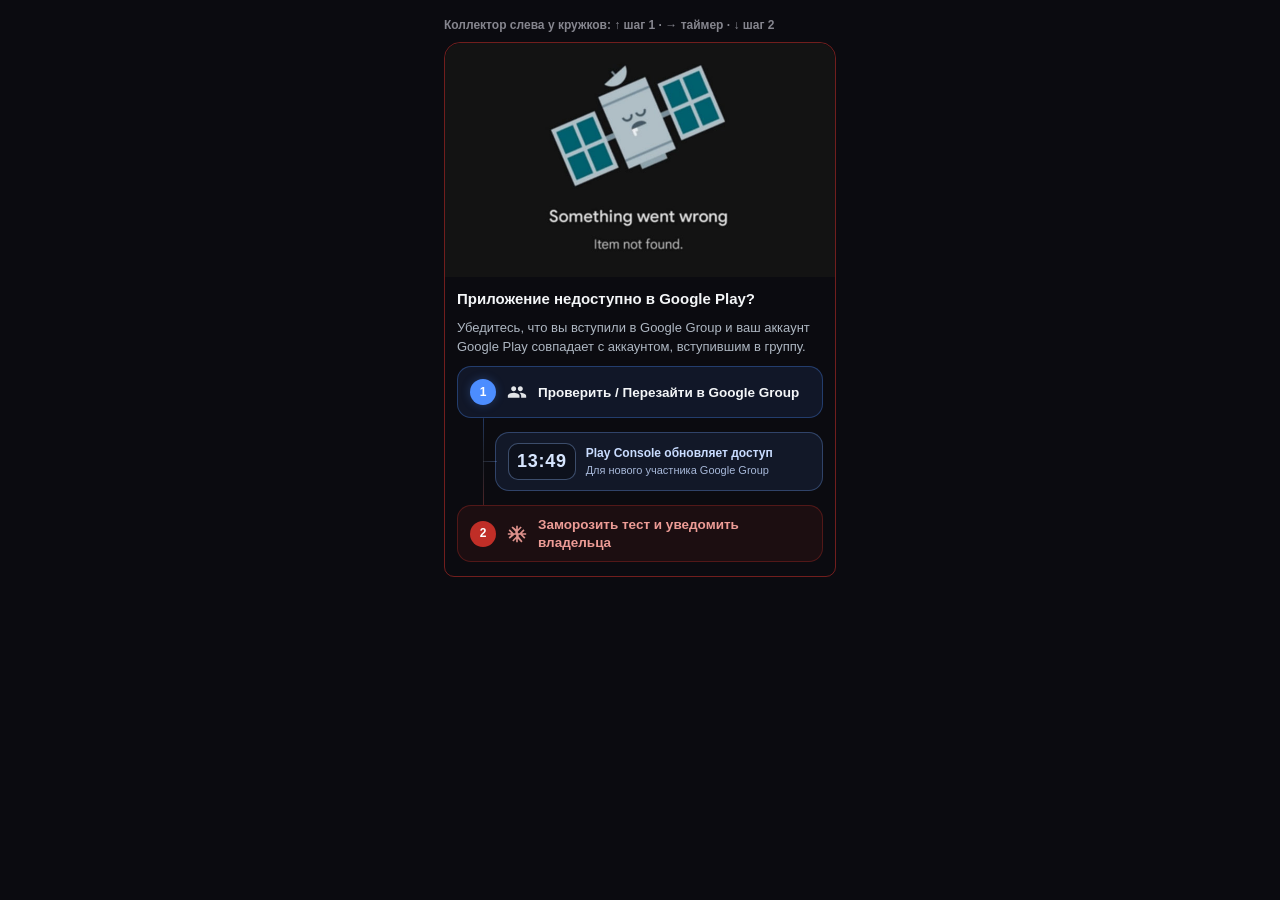
==== commit 62ca7b08: "Обновили ошибку доступа Линия стала тише: **1px**, без точки-акцента, градиент **синий → нейтральный" ====
--- a/_preview-access-rail.html
+++ b/_preview-access-rail.html
@@ -7,7 +7,7 @@
 <link rel="stylesheet" href="./css/tokens.css">
 <link rel="stylesheet" href="./css/base.css">
 <link rel="stylesheet" href="./styles.css">
-<link rel="stylesheet" href="./css/default-group.css?v=20261126-apstep-collector-v1">
+<link rel="stylesheet" href="./css/default-group.css?v=20261126-apstep-collector-v2">
 <style>
   :root { color-scheme: dark; }
   body {
--- a/css/default-group.css
+++ b/css/default-group.css
@@ -104,10 +104,13 @@
 .apstep-flow {
     /* 12px row pad + half of 26px num = circle center */
     --apstep-num-center: 25px;
-    --apstep-rail-gap: 16px;
+    --apstep-rail-gap: 14px;
     --apstep-wait-inset: 38px;
-    --apstep-rail: rgba(210, 224, 255, 0.72);
-    --apstep-rail-soft: rgba(210, 224, 255, 0.34);
+    /* Soft border-matched tones — no bright accents */
+    --apstep-rail-from: rgba(76, 141, 255, 0.34);
+    --apstep-rail-mid: rgba(142, 156, 180, 0.18);
+    --apstep-rail-to: rgba(255, 99, 92, 0.28);
+    --apstep-rail-wait: rgba(120, 168, 255, 0.30);
     display: flex;
     flex-direction: column;
     gap: var(--apstep-rail-gap);
@@ -123,14 +126,15 @@
     position: absolute;
     left: var(--apstep-num-center);
     top: calc(100% - 1px);
-    width: 2px;
+    width: 1px;
     height: calc(var(--apstep-rail-gap) + 2px);
-    margin-left: -1px;
+    margin-left: -0.5px;
     border-radius: 1px;
     background: linear-gradient(
         180deg,
-        var(--apstep-rail) 0%,
-        var(--apstep-rail-soft) 100%
+        var(--apstep-rail-from) 0%,
+        var(--apstep-rail-mid) 55%,
+        var(--apstep-rail-to) 100%
     );
     pointer-events: none;
     z-index: 2;
@@ -147,46 +151,43 @@
     width: calc(100% - var(--apstep-wait-inset));
 }
 
-/* Vertical collector: touches bottom of step 1 and top of step 2. */
+/* Vertical collector: fades blue → muted → red to match block frames. */
 .access-problem-wait:not([hidden])::before {
     content: '';
     position: absolute;
     left: calc(var(--apstep-num-center) - var(--apstep-wait-inset));
     top: calc(-1 * var(--apstep-rail-gap) - 1px);
     bottom: calc(-1 * var(--apstep-rail-gap) - 1px);
-    width: 2px;
-    margin-left: -1px;
+    width: 1px;
+    margin-left: -0.5px;
     border-radius: 1px;
     background: linear-gradient(
         180deg,
-        var(--apstep-rail) 0%,
-        var(--apstep-rail-soft) 50%,
-        var(--apstep-rail) 100%
+        var(--apstep-rail-from) 0%,
+        var(--apstep-rail-mid) 42%,
+        var(--apstep-rail-mid) 58%,
+        var(--apstep-rail-to) 100%
     );
     pointer-events: none;
     z-index: 2;
 }
 
-/* Horizontal branch into the timer + junction node on the spine. */
+/* Quiet horizontal branch into the timer — no junction dot. */
 .access-problem-wait:not([hidden])::after {
     content: '';
     position: absolute;
-    left: calc(var(--apstep-num-center) - var(--apstep-wait-inset) - 4px);
+    left: calc(var(--apstep-num-center) - var(--apstep-wait-inset));
     top: 50%;
-    width: calc(var(--apstep-wait-inset) - var(--apstep-num-center) + 5px);
-    height: 10px;
-    margin-top: -5px;
-    background:
-        radial-gradient(
-            circle at 4px 50%,
-            #0c0e14 0 2.1px,
-            var(--apstep-rail) 2.2px 3.4px,
-            transparent 3.5px
-        ),
-        linear-gradient(
-            var(--apstep-rail),
-            var(--apstep-rail)
-        ) 4px 50% / calc(100% - 4px) 2px no-repeat;
+    width: calc(var(--apstep-wait-inset) - var(--apstep-num-center) + 1px);
+    height: 1px;
+    margin-top: -0.5px;
+    margin-left: -0.5px;
+    border-radius: 1px;
+    background: linear-gradient(
+        90deg,
+        var(--apstep-rail-mid) 0%,
+        var(--apstep-rail-wait) 100%
+    );
     pointer-events: none;
     z-index: 3;
 }
